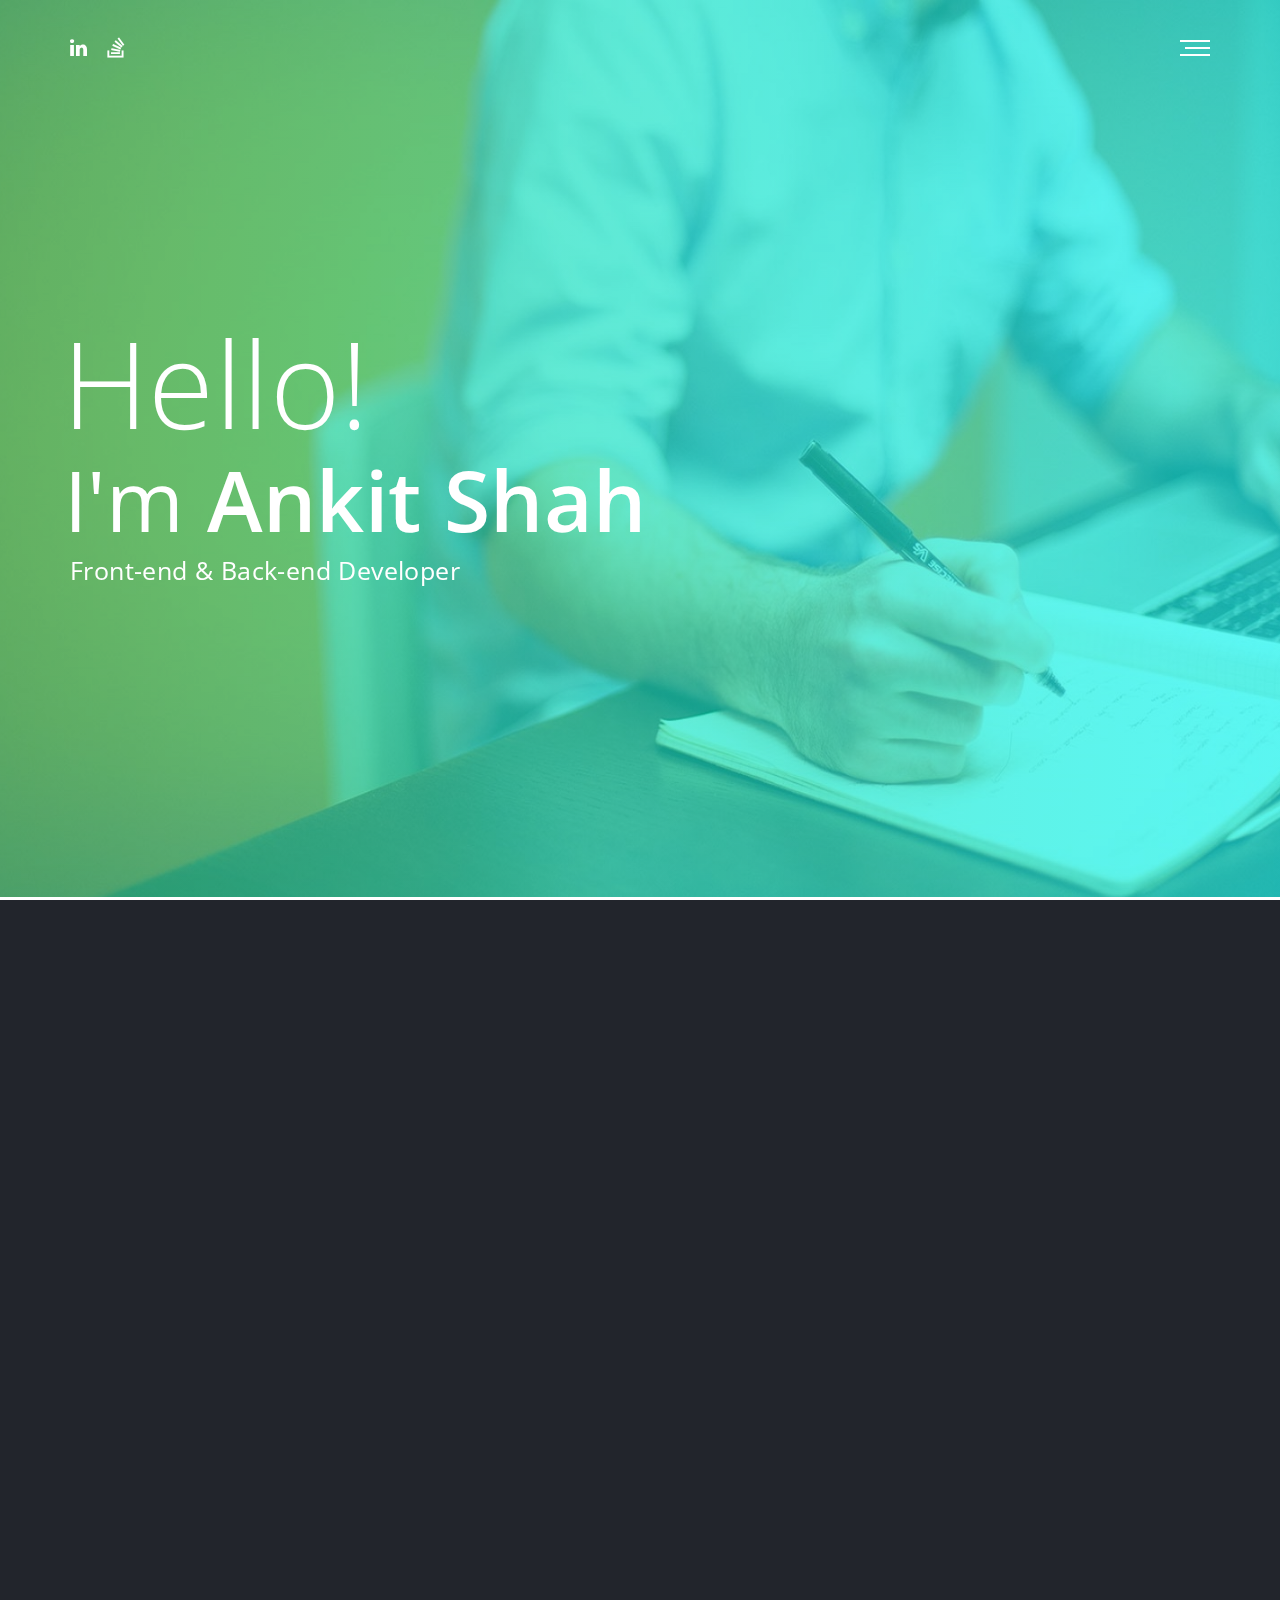
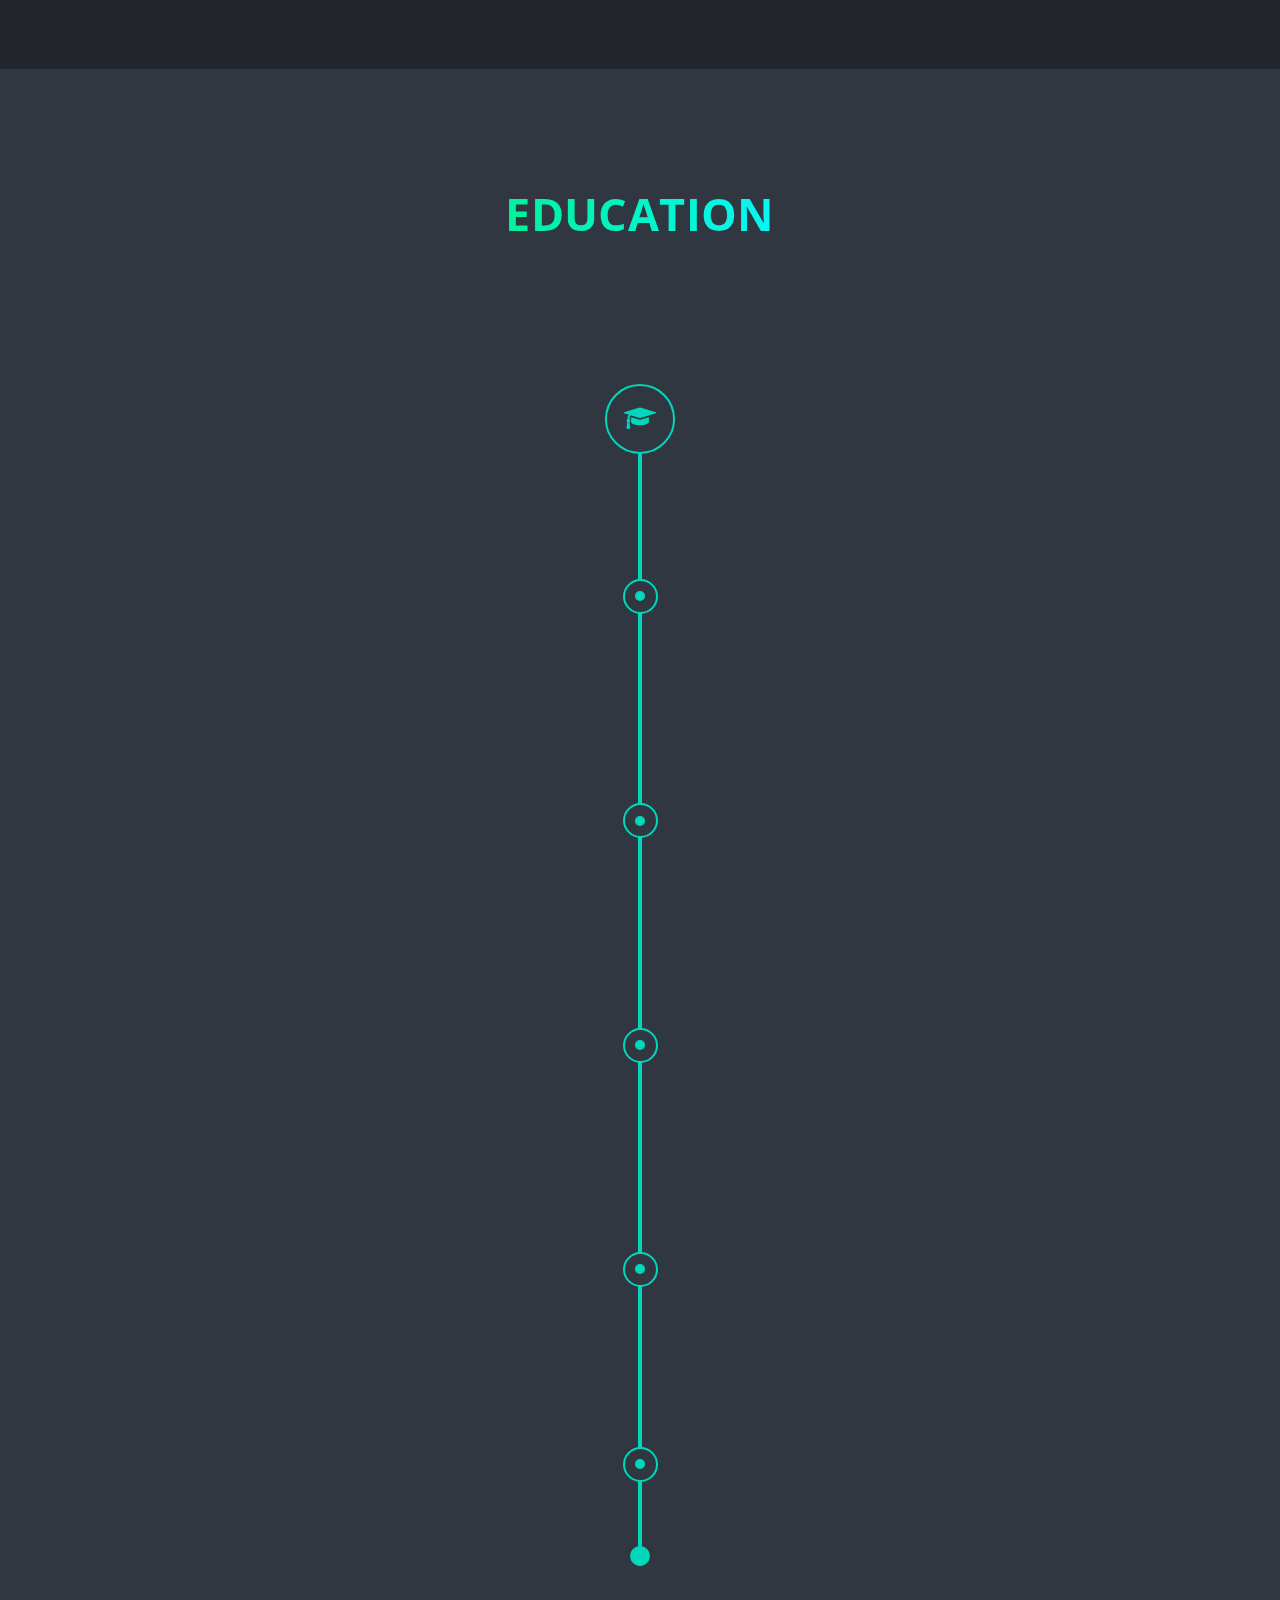
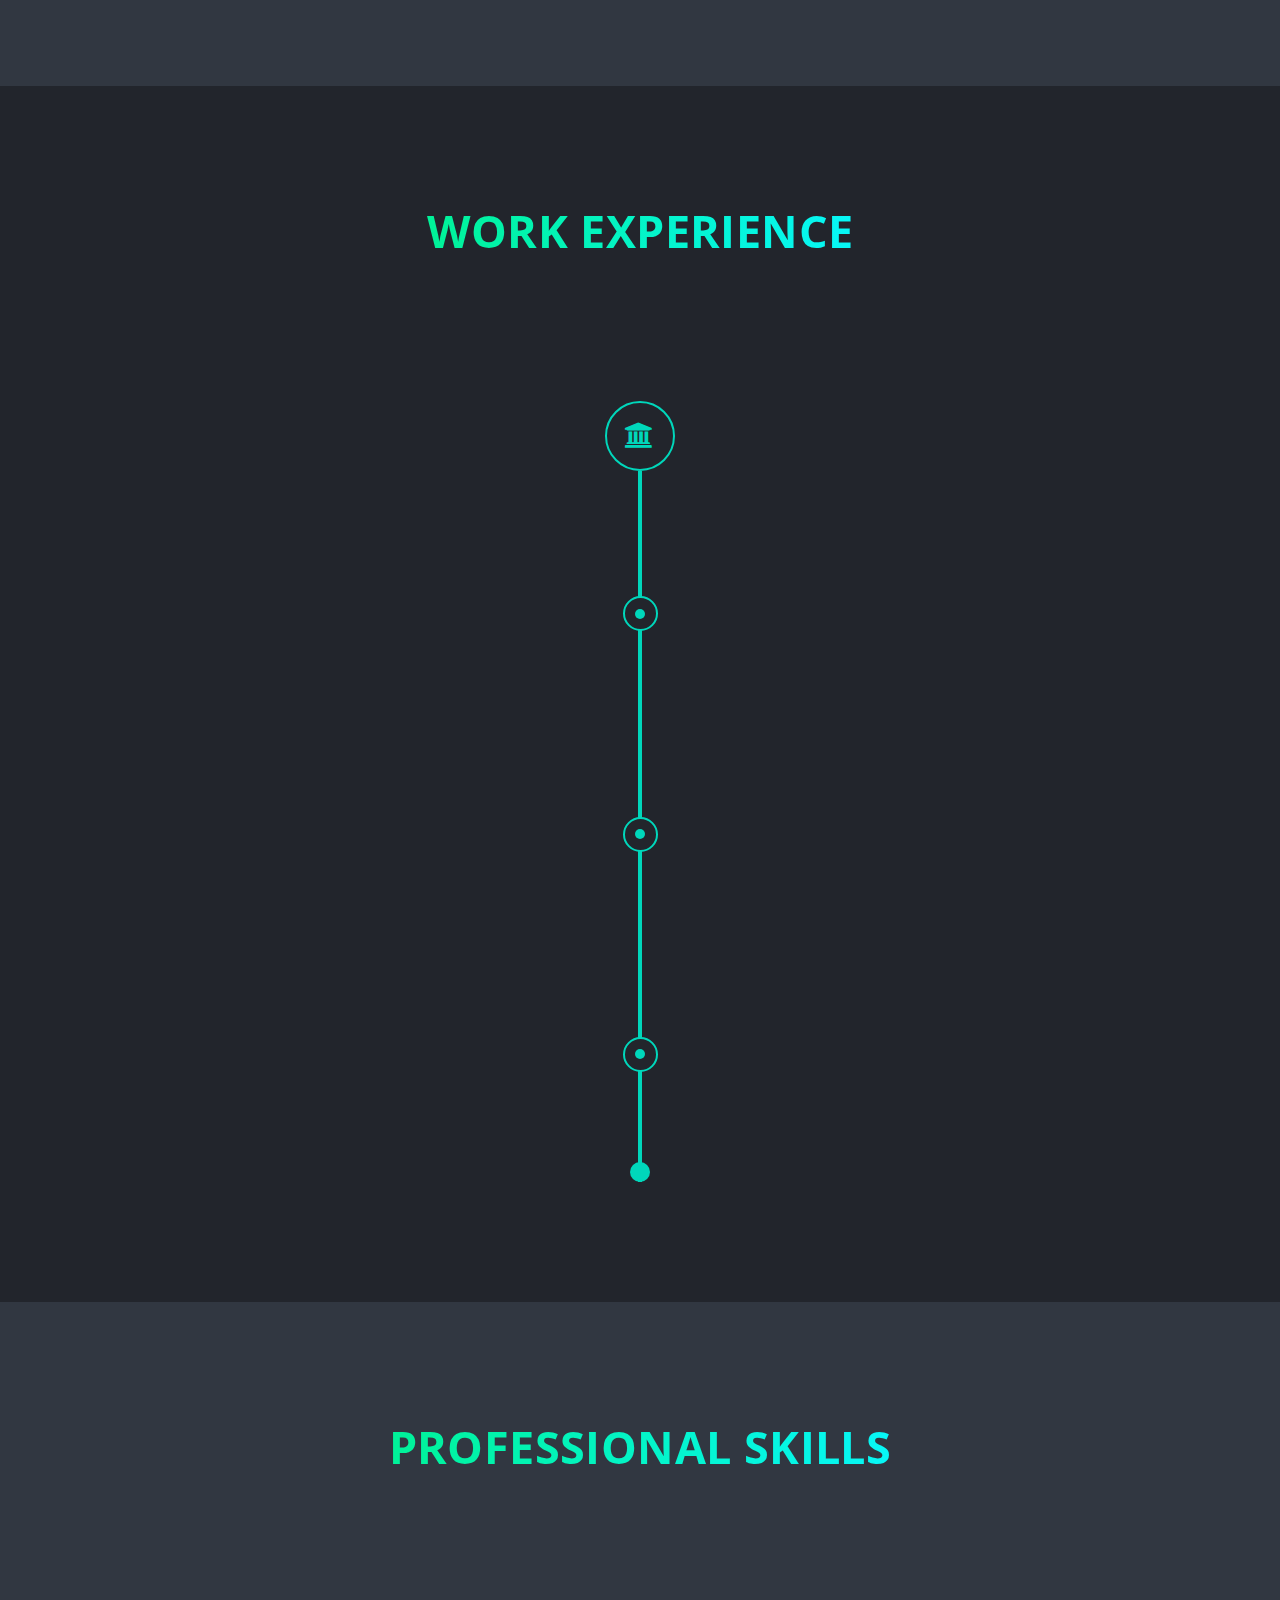
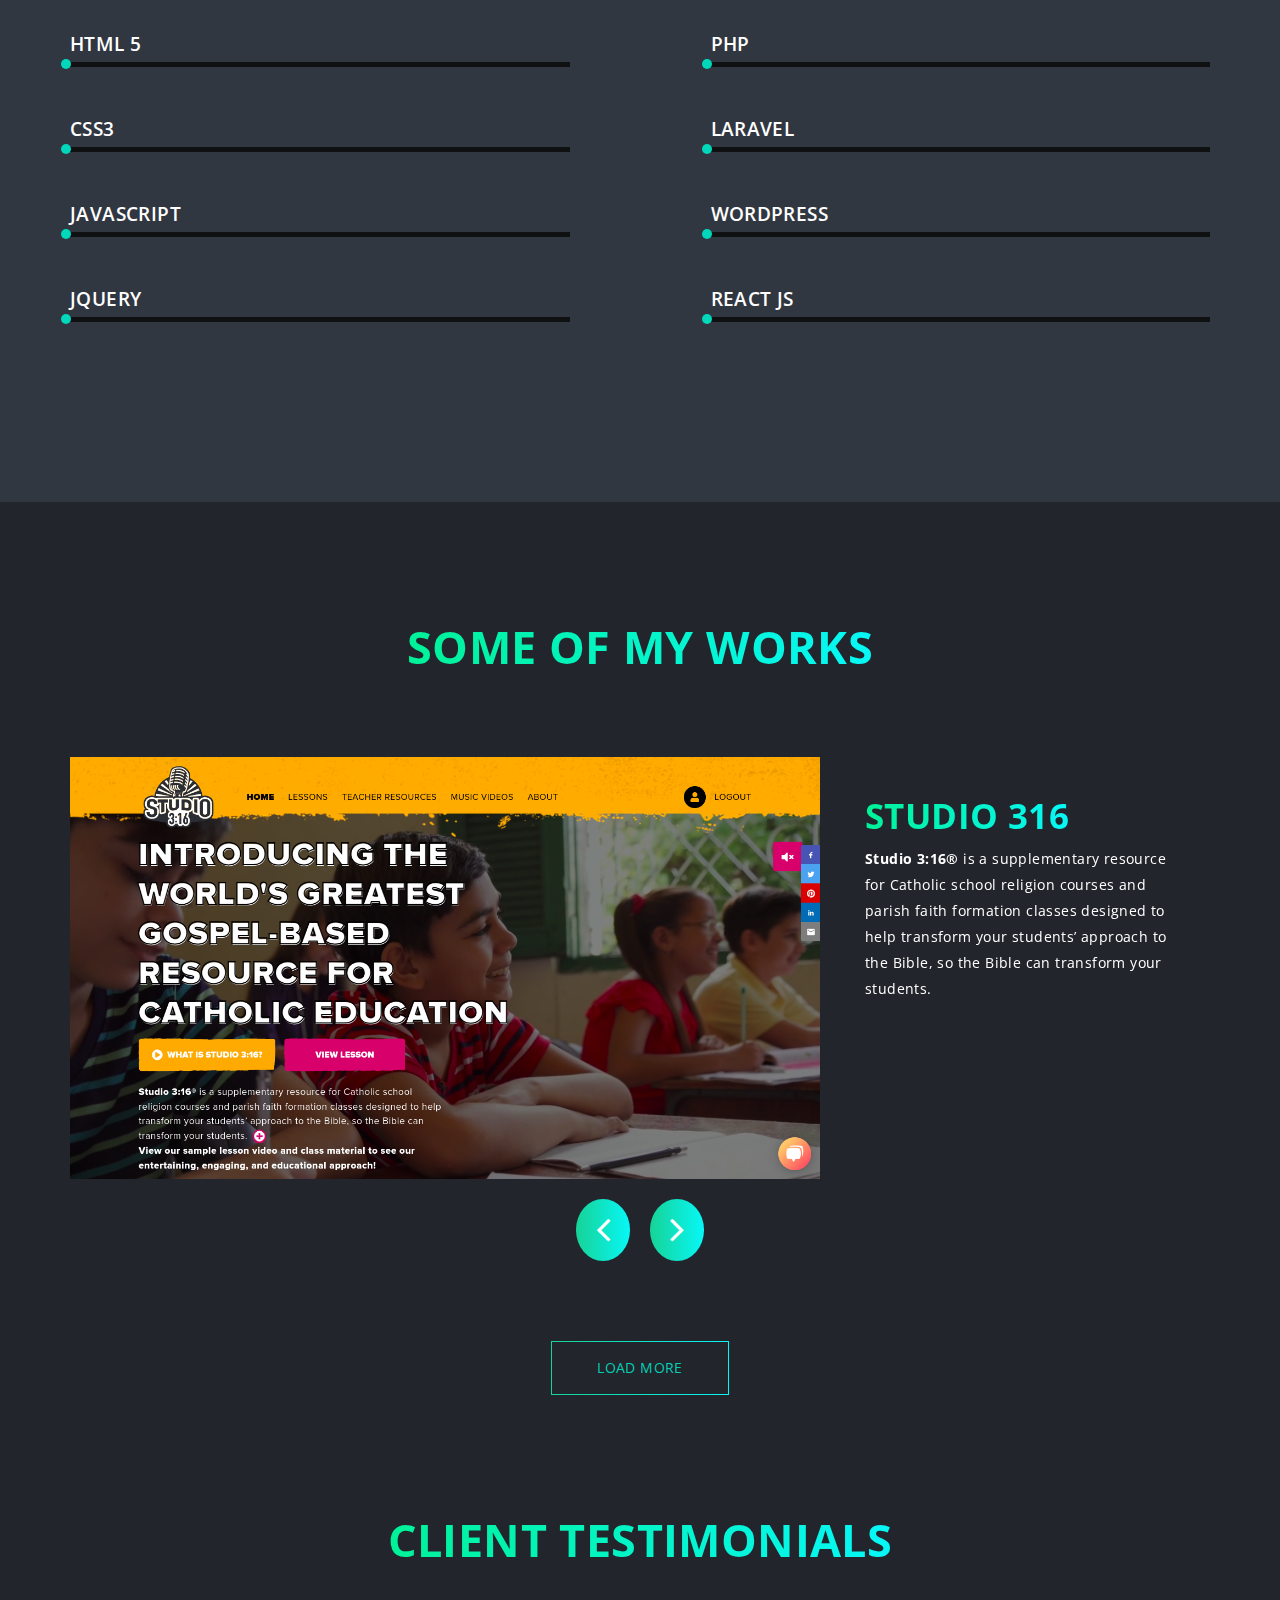
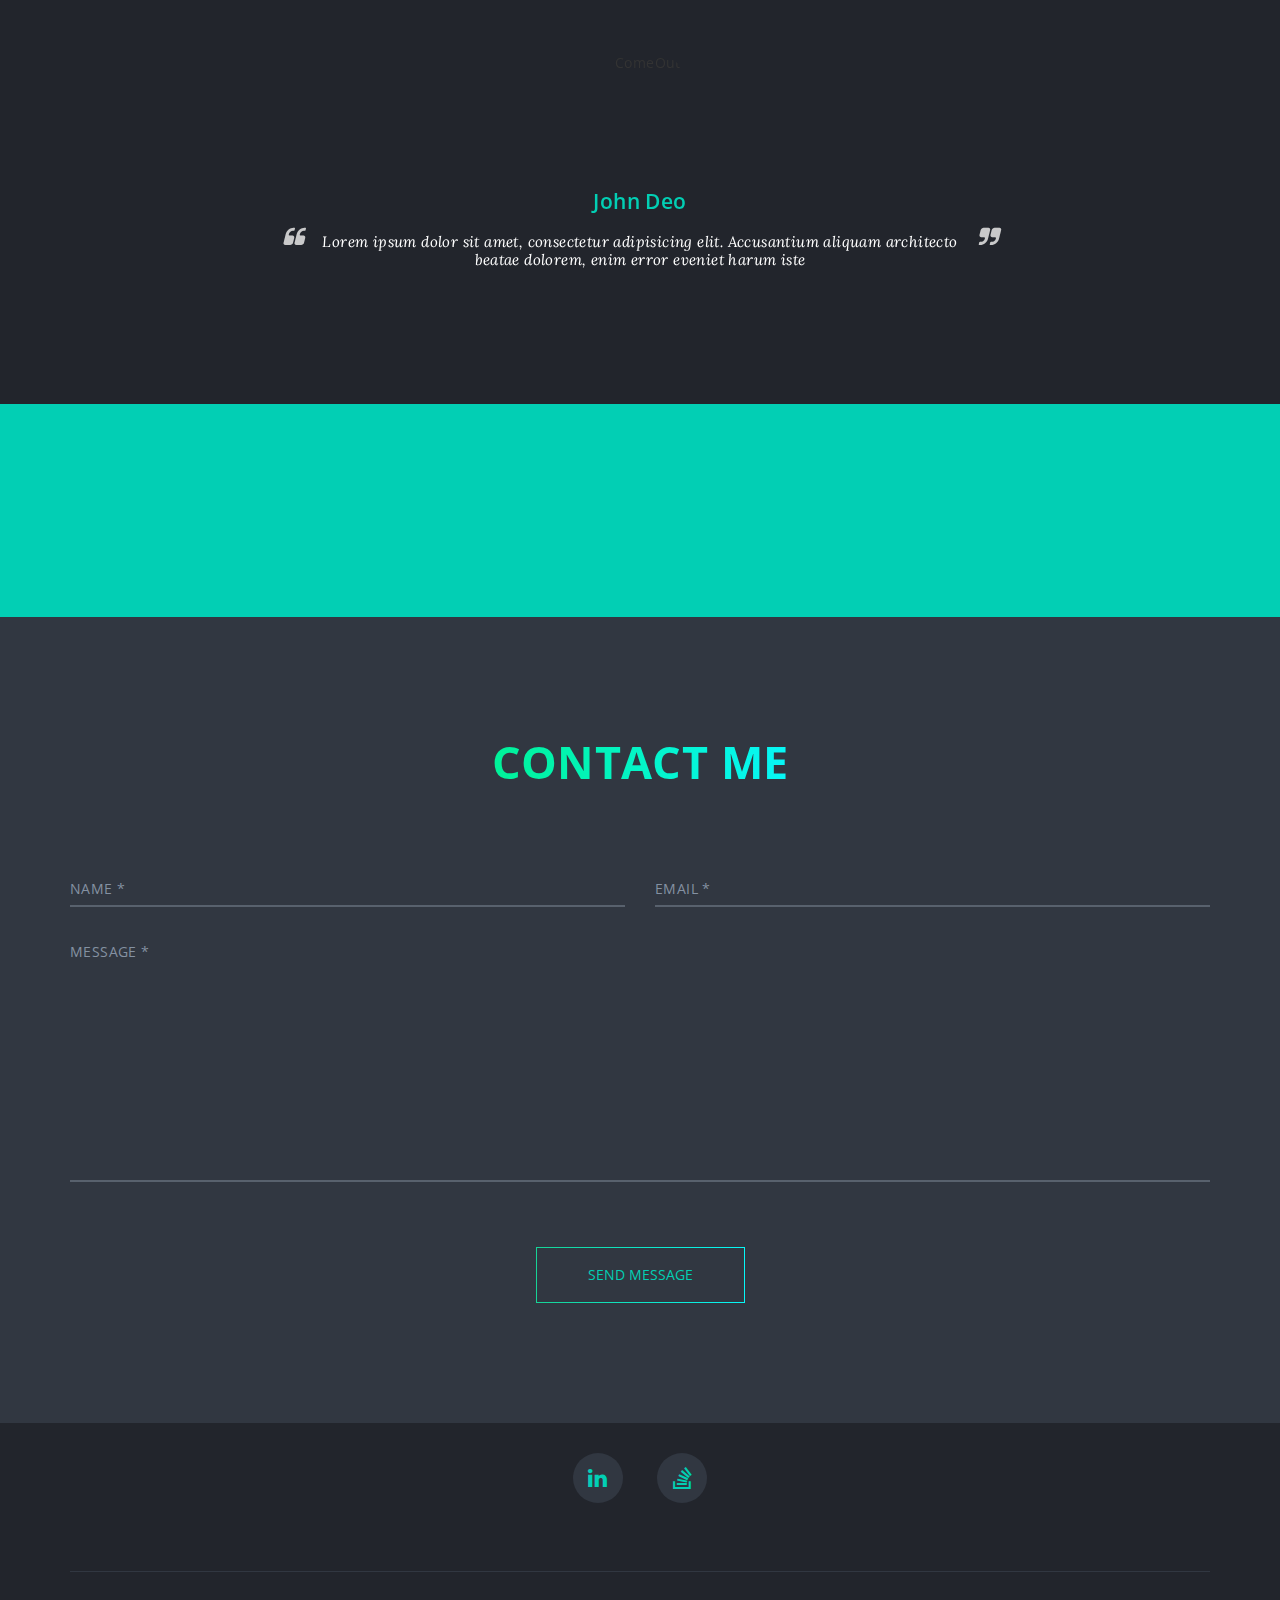
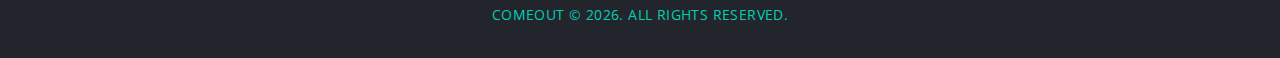
==== index.html @ 5b015ae1 "index.html" ====
<!doctype html>
<html class="no-js" lang="en">
<head>
    <meta charset="utf-8">
    <meta http-equiv="x-ua-compatible" content="ie=edge">

    <title>Ankit Shah - Portfolio</title>

    <meta name="description" content="">
    <meta name="viewport" content="width=device-width, initial-scale=1">
    <link rel="shortcut icon" href="favicon.ico" type="image/x-icon" />
    <!--=== Styelesheet Css ===-->
    <link rel="stylesheet" type="text/css" href="style.css">

    <script src="js/vendor/modernizr-2.8.3.min.js"></script>
</head>

<body>
    <!--[if lt IE 8]>
            <p class="browserupgrade">You are using an <strong>outdated</strong> browser. Please <a href="http://browsehappy.com/">upgrade your browser</a> to improve your experience.</p>
        <![endif]-->
    <!--===============================================================================-->

    <!--====== Preloader Start ======-->
    <div class="preloader">
        <div class="preloader-spinner">
            <div class="display-table">
                <div class="display-table-cell">
                    <img src="img/preloader.svg" alt="Divergent Studio">
                </div>
            </div>
        </div>
    </div>
    <!--====== Preloader End ======-->

    <!--====== Header Start ======-->
    <header id="header-area">
        <div class="container">
            <div class="row">
                <div class="col-md-4">
                    <div class="header-social-icons">
                        <ul>
                            <li><a href="https://www.linkedin.com/in/ankitshah1602/" target="_blank"><i class="fa fa-linkedin"></i></a></li>
                            <li><a href="https://stackoverflow.com/users/5085893/shah-ankit" target="_blank"><i class="fa fa-stack-overflow"></i></a></li>
                        </ul>
                    </div>
                </div>

                <div class="col-md-8">
                    <div class="menu-icon">
                        <div class="open-btn">
                            <span></span>
                        </div>
                    </div>
                </div>
            </div>
        </div>
    </header>
    <!--====== Header End ======-->

    <!--====== Off Canvas Menu Start ======-->
    <div class="off-canvas-menu">
        <nav class="main-menu">
            <ul>
                <li><a href="#header-bottom">Home</a></li>
                <li><a href="#about-area">About</a></li>
                <li><a href="#education-area">Education</a></li>
                <li><a href="#portfolio-area">Portfolio</a></li>
                <li><a href="#contact-area">Contact Me</a></li>
            </ul>
        </nav>
        <button class="menu-close-btn">Close</button>
    </div>
    <!--====== Off Canvas Menu End ======-->

    <!--====== HeaderBottom Start ======-->
    <section id="header-bottom">
        <div class="header-main wow fadeInUp">
            <div class="container">
                <div class="row">
                    <div class="col-md-12">
                        <div class="dispaly-table">
                            <div class="display-table-cell">
                                <div class="header-bottom">
                                    <h1>Hello!</h1>
                                    <h3><span>I'm</span> Ankit Shah</h3>
                                    <p>Front-end & Back-end Developer</p>
                                </div>
                            </div>
                        </div>
                    </div>
                </div>
            </div>
        </div>
    </section>
    <!--====== HeaderBottom End ======-->

    <!--====== About Area Start ======-->
    <section id="about-area" class="section-padding">
        <div class="container">
            <div class="row">
                <div class="col-md-6">
                    <div class="about-thum-area wow fadeInLeft">
                        <div class="about-img">
                            <img src="img/profile-pic.jpg" alt="Resume Template">
                        </div>
                        <div class="resume-btn">
                            <a download href="document/Ankit_CV.pdf"><i class="fa fa-cloud-download"></i> Download Resume</a>
                        </div>
                    </div>
                </div>

                <div class="col-md-6">
                    <div class="about-content-area wow fadeInRight">
                        <div class="section-title">
                            <h2>About Me</h2>
                        </div>

                        <p>Hello! I’m Ankit Shah. Front-end & Back-end Developer with over 6 years of experience. Experienced with all stages of the development cycle for dynamic web projects. Having an in-depth knowledge including advanced Laravel, Wordpress, React JS, HTML5, CSS3, JavaScript, jQuery. Strong background in management and leadership.</p>

                        <ul class="profile-menu">
                            <li><span>Name: </span> Ankit Shah</li>
                            <li><span>Date of birth: </span> 16<span class="ordinal">th</span> February 1994</li>
                            <li><span>Nationality: </span> Indian</li>
                            <li><span>Address: </span> 8, Pujara Plot, Opposite Precious Appt-A, Rajkot, Gujarat 360002</li>
                            <li><span>Phone: </span> +91 951-071-8118</li>
                            <li><span>E-Mail: </span> <a href="mailto:pabankit1922@gmail.com">pabankit1922@gmail.com</a></li>
                        </ul>
                    </div>
                </div>
            </div>
        </div>
    </section>
    <!--====== About Area End ======-->

    <!--====== My Interest Area Start ======-->
    <!-- <section id="interest-area" class="section-padding">
        <div class="container">
            <div class="row">
                <div class="col-md-10 col-md-offset-1">
                    <div class="section-title">
                        <h2>My interests</h2>
                    </div>
                </div>
            </div>

            <div class="row">
                <div class="col-md-10 col-md-offset-1">
                    <div class="interests-content">
                        <div class="row">
                            <div class="col-md-2 col-sm-4 col-xs-6">
                                <div class="interest-item wow fadeInUp">
                                    <div class="interest-item-content">
                                        <i class="fa fa-pencil"></i>

                                        <p>Drawing</p>
                                    </div>
                                </div>
                            </div>

                            <div class="col-md-2 col-sm-4 col-xs-6">
                                <div class="interest-item wow fadeInDown">
                                    <div class="interest-item-content">
                                        <i class="fa fa-plane"></i>

                                        <p>Travel</p>
                                    </div>
                                </div>
                            </div>

                            <div class="col-md-2 col-sm-4 col-xs-6">
                                <div class="interest-item wow fadeInUp">
                                    <div class="interest-item-content">
                                        <i class="fa fa-music"></i>

                                        <p>Music</p>
                                    </div>
                                </div>
                            </div>

                            <div class="col-md-2 col-sm-4 col-xs-6">
                                <div class="interest-item wow fadeInDown">
                                    <div class="interest-item-content">
                                        <i class="fa fa-coffee"></i>

                                        <p>Coffee</p>
                                    </div>
                                </div>
                            </div>

                            <div class="col-md-2 col-sm-4 col-xs-6">
                                <div class="interest-item wow fadeInUp">
                                    <div class="interest-item-content">
                                        <i class="fa fa-space-shuttle"></i>

                                        <p>Flying</p>
                                    </div>
                                </div>
                            </div>

                            <div class="col-md-2 col-sm-4 col-xs-6">
                                <div class="interest-item wow fadeInDown">
                                    <div class="interest-item-content">
                                        <i class="fa fa-paint-brush"></i>

                                        <p>Art</p>
                                    </div>
                                </div>
                            </div>
                        </div>
                    </div>
                </div>
            </div>
        </div>
    </section> -->
    <!--====== My Interest Area End ======-->

    <!--====== Education Area Start ======-->
    <section id="education-area" class="section-padding">
        <div class="container">
            <div class="row">
                <div class="col-md-12">
                    <div class="section-title">
                        <h2>Education</h2>
                    </div>
                </div>
            </div>

            <div class="row">
                <div class="col-md-10 col-md-offset-1">
                    <div class="educaton-content">
                        <div class="cd-timeline">
                            <!--===Single Education Start===-->
                            <div class="cd-timeline-block">
                                <div class="cd-timeline-img">
                                    <span class="dot"></span>
                                </div>
                                <div class="cd-timeline-content">
                                    <div class="cd-heading wow fadeInRight">
                                        <h2>Web Development Interrnship</h2>
                                    </div>
                                    <span class="cd-description wow fadeInLeft">
                                        <p>Jan 2016 - April 2016</p>
                                        <p>Silverwing technology</p>
                                    </span>
                                </div>
                            </div>
                            <!--===Single Education End===-->
                            <!--===Single Education Start===-->
                            <div class="cd-timeline-block">
                                <div class="cd-timeline-img">
                                    <span class="dot"></span>
                                </div>
                                <div class="cd-timeline-content">
                                    <div class="cd-heading wow fadeInLeft">
                                        <h2>Master of Computer Application (MCA)</h2>
                                    </div>
                                    <span class="cd-description wow fadeInRight">
                                        <p>Jun 2014 - April 2016 | <span>8.93 CGPA</span></p>
                                        <p>Gujarat Technological University</p>
                                    </span>
                                </div>
                            </div>

                            <div class="cd-timeline-block">
                                <div class="cd-timeline-img">
                                    <span class="dot"></span>
                                </div>
                                <div class="cd-timeline-content">
                                    <div class="cd-heading wow fadeInLeft">
                                        <h2>Bachelors's in Computer Application (BCA)</h2>
                                    </div>
                                    <span class="cd-description wow fadeInRight">
                                        <p>Jun 2011 - April 2014 | <span>73.44%</span></p>
                                        <p>Saurashtra University</p>
                                    </span>
                                </div>
                            </div>
                            <!--===Single Education End===-->

                            <!--===Single Education Start===-->
                            <div class="cd-timeline-block">
                                <div class="cd-timeline-img">
                                    <span class="dot"></span>
                                </div>
                                <div class="cd-timeline-content">
                                    <div class="cd-heading wow fadeInRight">
                                        <h2>Class XII</h2>
                                    </div>
                                    <span class="cd-description wow fadeInRight">
                                        <p>Jun 2010 - March 2011 | <span>70.53%</span></p>
                                        <p>GSHSEB,Gujarat State Board</p>
                                    </span>
                                </div>
                            </div>
                            <!--===Single Education End===-->

                            <!--===Single Education Start===-->
                            <div class="cd-timeline-block">
                                <div class="cd-timeline-img">
                                    <span class="dot"></span>
                                </div>
                                <div class="cd-timeline-content">
                                    <div class="cd-heading wow fadeInRight">
                                        <h2>Class XI</h2>
                                    </div>
                                    <span class="cd-description wow fadeInRight">
                                        <p>Jun 2008 - March 2009 | <span>68.68%</span></p>
                                        <p>GSHSEB,Gujarat State Board</p>
                                    </span>
                                </div>
                            </div>
                            <!--===Single Education End===-->
                        </div>
                    </div>
                </div>
            </div>
        </div>
    </section>
    <!--====== Education Area End ======-->

    <!--====== Experience Area Start ======-->
    <section id="experience-area" class="section-padding">
        <div class="container">
            <div class="row">
                <div class="col-md-12">
                    <div class="section-title">
                        <h2>Work Experience</h2>
                    </div>
                </div>
            </div>

            <div class="row">
                <div class="col-md-10 col-md-offset-1">
                    <div class="experience-content">
                        <div class="cd-timeline">
                            <!--===Single Experience Start===-->
                            <div class="cd-timeline-block">
                                <div class="cd-timeline-img">
                                    <span class="dot"></span>
                                </div>
                                <div class="cd-timeline-content">
                                    <div class="cd-heading wow fadeInLeft">
                                        <h2>Senior Software Engineer</h2>
                                        <p>Sep 2022 - Present</p>
                                    </div>
                                    <span class="cd-description wow fadeInRight">
                                        <p>ManekTech</p>
                                        <p><span>Laravel, React JS</span></p>
                                    </span>
                                </div>
                            </div>
                            <!--===Single Experience End===-->

                            <!--===Single Experience Start===-->
                            <div class="cd-timeline-block">
                                <div class="cd-timeline-img">
                                    <span class="dot"></span>
                                </div>
                                <div class="cd-timeline-content">
                                    <div class="cd-heading wow fadeInLeft">
                                        <h2>Senior Software Developer</h2>
                                        <p>Oct 2019 - Sep 2022</p>
                                    </div>
                                    <span class="cd-description wow fadeInRight">
                                        <p>Logistic Infotech Pvt. Ltd.</p>
                                        <p><span>Wordpress, Laravel, React JS</span></p>
                                    </span>
                                </div>
                            </div>
                            <!--===Single Experience End===-->

                            <!--===Single Experience Start===-->
                            <div class="cd-timeline-block">
                                <div class="cd-timeline-img">
                                    <span class="dot"></span>
                                </div>
                                <div class="cd-timeline-content">
                                    <div class="cd-heading wow fadeInLeft">
                                        <h2>PHP Web Developer</h2>
                                        <p>May 2016 - Aug 2019</p>
                                    </div>
                                    <span class="cd-description wow fadeInRight">
                                        <p>iFlair Web Technologies Pvt. Ltd.</p>
                                        <p><span>Wordpress</span></p>
                                    </span>
                                </div>
                            </div>
                            <!--===Single Experience End===-->
                        </div>
                    </div>
                </div>
            </div>
        </div>
    </section>
    <!--====== Experience Area End ======-->

    <!--====== Skill Area Start ======-->
    <section id="pro-skills-area" class="section-padding">
        <div class="container">
            <div class="row">
                <div class="col-md-12">
                    <div class="section-title">
                        <h2>Professional Skills</h2>
                    </div>
                </div>
            </div>
        </div>

        <div class="skills-area-middle">
            <div class="container">
                <div class="skills-content">
                    <div class="row">
                        <div class="col-md-6 col-sm-6 col-xs-12">
                            <div class="skillst5">
                                <!--=== Single Skill Strat ===-->
                                <div class="skillbar" data-percent="95%">
                                    <div class="title">HTML 5</div>
                                    <div class="count-bar color-1">
                                        <div class="count"></div>
                                    </div>
                                </div>
                                <!--=== Single Skill End ===-->

                                <!--=== Single Skill Strat ===-->
                                <div class="skillbar" data-percent="60%">
                                    <div class="title">CSS3</div>
                                    <div class="count-bar color-1">
                                        <div class="count"></div>
                                    </div>
                                </div>
                                <!--=== Single Skill End ===-->

                                <!--=== Single Skill Strat ===-->
                                <div class="skillbar" data-percent="75%">
                                    <div class="title">javascript</div>
                                    <div class="count-bar color-1">
                                        <div class="count"></div>
                                    </div>
                                </div>
                                <!--=== Single Skill End ===-->

                                <!--=== Single Skill Strat ===-->
                                <div class="skillbar" data-percent="75%">
                                    <div class="title">jQuery</div>
                                    <div class="count-bar color-1">
                                        <div class="count"></div>
                                    </div>
                                </div>
                                <!--=== Single Skill End ===-->
                            </div>
                        </div>

                        <div class="col-md-6 col-sm-6 col-xs-12">
                            <div class="skillst5 float-right">
                                <!--=== Single Skill Strat ===-->
                                <div class="skillbar" data-percent="85%">
                                    <div class="title">php</div>
                                    <div class="count-bar color-1">
                                        <div class="count"></div>
                                    </div>
                                </div>
                                <!--=== Single Skill End ===-->

                                <!--=== Single Skill Strat ===-->
                                <div class="skillbar" data-percent="70%">
                                    <div class="title">Laravel</div>
                                    <div class="count-bar color-1">
                                        <div class="count"></div>
                                    </div>
                                </div>
                                <!--=== Single Skill End ===-->

                                <!--=== Single Skill Strat ===-->
                                <div class="skillbar" data-percent="80%">
                                    <div class="title">Wordpress</div>
                                    <div class="count-bar color-1">
                                        <div class="count"></div>
                                    </div>
                                </div>
                                <!--=== Single Skill End ===-->

                                <!--=== Single Skill Strat ===-->
                                <div class="skillbar" data-percent="50%">
                                    <div class="title">React JS</div>
                                    <div class="count-bar color-1">
                                        <div class="count"></div>
                                    </div>
                                </div>
                                <!--=== Single Skill End ===-->
                            </div>
                        </div>
                    </div>
                </div>
            </div>
        </div>

        <!-- <div class="skill-area-bottom">
            <div class="container">
                <div class="row">
                    <div class="col-md-12">
                        <div class="skill-bottom-content">
                            <div class="single-skill-bottom wow fadeInUp">
                                <h2>02.</h2>
                                <h3>WEB DESIGN</h3>
                                <p>Lorem ipsum dolor sit amet, consectetur adipiscing elit. Vivamus laoreet dolor metus, eu ullamcorper turpis ornare tincidunt. Vivamus tristique rhoncus enim. Curabitur varius est quis din pat.</p>
                            </div>

                            <div class="single-skill-bottom sin-skill-middle wow fadeInDown">
                                <h2>01.</h2>
                                <h3>UX/UI DESIGN</h3>
                                <p>Lorem ipsum dolor sit amet, consectetur adipiscing elit. Vivamus laoreet dolor metus, eu ullamcorper turpis ornare tincidunt. Vivamus tristique rhoncus enim. Curabitur varius est quis din pat.</p>
                            </div>

                            <div class="single-skill-bottom wow fadeInUp">
                                <h2>03.</h2>
                                <h3>APP DESIGN</h3>
                                <p>Lorem ipsum dolor sit amet, consectetur adipiscing elit. Vivamus laoreet dolor metus, eu ullamcorper turpis ornare tincidunt. Vivamus tristique rhoncus enim. Curabitur varius est quis din pat.</p>
                            </div>
                        </div>
                    </div>
                </div>
            </div>
        </div> -->
    </section>
    <!--====== Skill Area End ======-->

    <!--====== Portfolio Area Start ======-->
    <section id="portfolio-area" class="section-padding">
        <div class="container">
            <div class="row">
                <div class="col-md-12">
                    <div class="section-title">
                        <h2>Some Of My Works</h2>
                    </div>
                </div>
            </div>
        </div>

        <div class="portfolio-container">
            <div class="container">
                <div class="row">
                    <div class="col-md-12">
                        <div class="portfolios-items owl-carousel">
                            <div class="row portfolio-item" data-thumb="img/portfolio/studio-316.png">
                                <div class="col-lg-8">
                                    <div class="portfolio-thum">
                                        <img src="img/portfolio/studio-316.png" alt="Raju Ahammad">
                                    </div>
                                </div>
                                <div class="col-lg-4">
                                    <div class="portfolio-item-text-wrapper">
                                        <h3>Studio 316</h3>
                                        <p><b>Studio 3:16®</b> is a supplementary resource for Catholic school religion courses and parish faith formation classes designed to help transform your students’ approach to the Bible, so the Bible can transform your students.</p>
                                    </div>
                                </div>
                            </div>
                            <div class="row portfolio-item" data-thumb="img/portfolio/aumnics.png">
                                <div class="col-lg-8">
                                    <div class="portfolio-thum">
                                        <img src="img/portfolio/aumnics.png" alt="Raju Ahammad">
                                    </div>
                                </div>
                                <div class="col-lg-4">
                                    <div class="portfolio-item-text-wrapper">
                                        <h3>Aumnics</h3>
                                        <p>Aumnics has built a performance measurement system called talentscore. Talentscore captures data from various tools and feedback from keys stakeholders at work. Hire Software development teams from IT Service Agencies around the world.</p>
                                    </div>
                                </div>
                            </div>
                            <div class="row portfolio-item" data-thumb="img/portfolio/hire-an-act.png">
                                <div class="col-lg-8">
                                    <div class="portfolio-thum">
                                        <img src="img/portfolio/hire-an-act.png" alt="HireAnAct">
                                    </div>
                                </div>
                                <div class="col-lg-4">
                                    <div class="portfolio-item-text-wrapper">
                                        <h3>HireAnAct</h3>
                                        <p>Hire an Act is designed to let you search for live entertainment in the UK. Our easy to use website means you will always be just a few clicks away from seeing who is available for your party, wedding or corporate function.</p>
                                    </div>
                                </div>
                            </div>
                            <div class="row portfolio-item" data-thumb="img/portfolio/the-shopper-circle.png">
                                <div class="col-lg-8">
                                    <div class="portfolio-thum">
                                        <img src="img/portfolio/the-shopper-circle.png" alt="The Shoppers Circle">
                                    </div>
                                </div>
                                <div class="col-lg-4">
                                    <div class="portfolio-item-text-wrapper">
                                        <h3>The Shoppers Circle</h3>
                                        <p>The Shoppers Circle was created by small business owners who are extremely passionate about keeping small businesses around for years to come. We have created an exciting new platform that allows you "The Shopper" to save money on your everyday purchases.</p>
                                    </div>
                                </div>
                            </div>
                        </div>
                    </div>
                </div>
                <div class="row">
                    <div class="col-md-12">
                        <div class="portfolio-btn">
                            <a href="portfolio.html">Load More</a>
                        </div>
                    </div>
                </div>
            </div>
        </div>

        <!-- <div class="portfolio-container">
            <div class="container">
                <div class="row">
                    <div class="col-md-10 col-md-offset-1">
                        <div class="portfolio-items">
                            <div class="row">
                                <div class="portfolios-thumbnail owl-carousel">

                                    <div class="col-md-8 col-sm-12 col-xs-12">
                                        <div class="portfolio-single">
                                            <div class="portfolio-thum">
                                                <img src="img/portfolio/Studio-3-16.png" alt="Raju Ahammad">
                                            </div>
                                            <div class="portfolio-hover text-center">
                                                <div class="port-btn-hvr">
                                                    <a href="img/portfolio/port_item-1.jpg" class="image-link"><i class="fa fa-search-plus"></i></a>
                                                    <a href="single-portfolio.html"><i class="fa fa-link"></i></a>
                                                </div>
                                                <div class="port-meta">
                                                    <h4>BRANaDING DESIGN</h4>
                                                    <p>LOGO DESIGN</p>
                                                </div>
                                            </div>
                                        </div>
                                    </div>
    
                                    <div class="col-md-8 col-sm-12 col-xs-12">
                                        <div class="portfolio-single">
                                            <div class="portfolio-thum">
                                                <img src="img/portfolio/port_item-2.jpg" alt="Raju Ahammad">
                                            </div>
                                            <div class="portfolio-hover text-center">
                                                <div class="port-btn-hvr">
                                                    <a href="img/portfolio/port_item-2.jpg" class="image-link"><i class="fa fa-search-plus"></i></a>
                                                    <a href="single-portfolio.html"><i class="fa fa-link"></i></a>
                                                </div>
                                                <div class="port-meta">
                                                    <h4>BRANaDING DESIGN</h4>
                                                    <p>LOGO DESIGN</p>
                                                </div>
                                            </div>
                                        </div>
                                    </div>
    
                                    <div class="col-md-8 col-sm-12 col-xs-12">
                                        <div class="portfolio-single">
                                            <div class="portfolio-thum">
                                                <img src="img/portfolio/port_item-3.jpg" alt="Raju Ahammad">
                                            </div>
                                            <div class="portfolio-hover text-center">
                                                <div class="port-btn-hvr">
                                                    <a href="img/portfolio/port_item-3.jpg" class="image-link"><i class="fa fa-search-plus"></i></a>
                                                    <a href="single-portfolio.html"><i class="fa fa-link"></i></a>
                                                </div>
                                                <div class="port-meta">
                                                    <h4>BRANaDING DESIGN</h4>
                                                    <p>LOGO DESIGN</p>
                                                </div>
                                            </div>
                                        </div>
                                    </div>
    
                                    <div class="col-md-8 col-sm-12 col-xs-12">
                                        <div class="portfolio-single">
                                            <div class="portfolio-thum">
                                                <img src="img/portfolio/port_item-4.jpg" alt="Raju Ahammad">
                                            </div>
                                            <div class="portfolio-hover text-center">
                                                <div class="port-btn-hvr">
                                                    <a href="img/portfolio/port_item-4.jpg" class="image-link"><i class="fa fa-search-plus"></i></a>
                                                    <a href="single-portfolio.html"><i class="fa fa-link"></i></a>
                                                </div>
                                                <div class="port-meta">
                                                    <h4>BRANaDING DESIGN</h4>
                                                    <p>LOGO DESIGN</p>
                                                </div>
                                            </div>
                                        </div>
                                    </div>
    
                                    <div class="col-md-8 col-sm-12 col-xs-12">
                                        <div class="portfolio-single">
                                            <div class="portfolio-thum">
                                                <img src="img/portfolio/port_item-5.jpg" alt="Raju Ahammad">
                                            </div>
                                            <div class="portfolio-hover text-center">
                                                <div class="port-btn-hvr">
                                                    <a href="img/portfolio/port_item-5.jpg" class="image-link"><i class="fa fa-search-plus"></i></a>
                                                    <a href="single-portfolio.html"><i class="fa fa-link"></i></a>
                                                </div>
                                                <div class="port-meta">
                                                    <h4>BRANaDING DESIGN</h4>
                                                    <p>LOGO DESIGN</p>
                                                </div>
                                            </div>
                                        </div>
                                    </div>
    
                                    <div class="col-md-8 col-sm-12 col-xs-12">
                                        <div class="portfolio-single">
                                            <div class="portfolio-thum">
                                                <img src="img/portfolio/port_item-6.jpg" alt="Raju Ahammad">
                                            </div>
                                            <div class="portfolio-hover text-center">
                                                <div class="port-btn-hvr">
                                                    <a href="img/portfolio/port_item-6.jpg" class="image-link"><i class="fa fa-search-plus"></i></a>
                                                    <a href="single-portfolio.html"><i class="fa fa-link"></i></a>
                                                </div>
                                                <div class="port-meta">
                                                    <h4>BRANaDING DESIGN</h4>
                                                    <p>LOGO DESIGN</p>
                                                </div>
                                            </div>
                                        </div>
                                    </div>
                                </div>
                            </div>
                        </div>
                    </div>
                </div>

                <div class="row">
                    <div class="col-md-12">
                        <div class="portfolio-btn">
                            <a href="portfolio.html">Load More</a>
                        </div>
                    </div>
                </div>
            </div>
        </div> -->

    </section>
    <!--====== Portfolio Area End ======-->

    <!--====== Testinonial Area Start ======-->
    <section id="testimonial-area" class="section-padding">
        <div class="container">
            <div class="row">
                <div class="col-md-12">
                    <div class="section-title">
                        <h2>CLIENT TESTIMONIALS</h2>
                    </div>
                </div>
            </div>
            <div class="row">
                <div class="col-md-8 col-md-offset-2">
                    <div class="testimonail-content owl-carousel">
                        <!--=== Single Testinonial Start ===-->
                        <div class="single-testimonial text-center">
                            <img src="img/client/client-pic-1.jpg" alt="ComeOut" class="client-thum">
                            <h3>John Deo</h3>
                            <p>Lorem ipsum dolor sit amet, consectetur adipisicing elit. Accusantium aliquam architecto beatae dolorem, enim error eveniet harum iste</p>
                        </div>
                        <!--=== Single Testinonial End ===-->

                        <!--=== Single Testinonial Start ===-->
                        <div class="single-testimonial text-center">
                            <img src="img/client/client-pic-2.jpg" alt="ComeOut" class="client-thum">
                            <h3>Alex Tuntuni</h3>
                            <p>Lorem ipsum dolor sit amet, consectetur adipisicing elit. Accusantium aliquam architecto beatae dolorem, enim error eveniet harum iste</p>
                        </div>
                        <!--=== Single Testinonial End ===-->

                        <!--=== Single Testinonial Start ===-->
                        <div class="single-testimonial text-center">
                            <img src="img/client/client-pic-3.jpg" alt="ComeOut" class="client-thum">
                            <h3>Tunir Maa</h3>
                            <p>Lorem ipsum dolor sit amet, consectetur adipisicing elit. Accusantium aliquam architecto beatae dolorem, enim error eveniet harum iste</p>
                        </div>
                        <!--=== Single Testinonial End ===-->

                    </div>
                </div>
            </div>
        </div>
    </section>
    <!--====== Testinonial Area End ======-->

    <!--====== Message Area Start ======-->
    <section id="message-area">
        <div class="container">
            <div class="row">
                <div class="col-md-12">
                    <div class="message-content wow fadeInUp">
                        <div class="hire-content">
                            <h2>HIRE ME FOR YOUR AWESOME PROJECT</h2>
                            <p>I am available for Freelance projects that depends on your project value. Hire me and get your project done!</p>
                        </div>
                        <div class="hire-btn">
                            <a href="#">Hire Me</a>
                        </div>
                    </div>
                </div>
            </div>
        </div>
    </section>
    <!--====== Message Area End ======-->

    <!--====== Blog Area Start ======-->
    <!-- <section id="blog-area" class="section-padding">
        <div class="container">
            <div class="row">
                <div class="col-md-12">
                    <div class="section-title">
                        <h2>Blog Posts</h2>
                    </div>
                </div>
            </div>

            <div class="row">
                <div class="col-md-4 col-sm-6 col-xs-12">
                    <div class="single-blog wow fadeInLeft">
                        <div class="blog-thum blog-thum-1"></div>
                        <div class="blog-content">
                            <h4>Montu is Going to Breakup with Tuntuni</h4>
                            <p class="post-meta">
                                <a href="#">18, March, 2017</a>
                                <span>|</span>
                                <a href="#">33 Comments</a>
                            </p>
                            <p>There are many variations of passages of the Lorem Ipsum available, but the majority have suffered alteration in some form, by injected humour, or randomised.</p>
                            <a href="single-blog.html" class="readmore-btn">read more <i class="fa fa-angle-right"></i></a>
                        </div>
                    </div>
                </div>
                <div class="col-md-4 col-sm-6 col-xs-12">
                    <div class="single-blog wow fadeInUp">
                        <div class="blog-thum blog-thum-2"></div>
                        <div class="blog-content">
                            <h4>Montu is Going to Breakup with Tuntuni</h4>
                            <p class="post-meta">
                                <a href="#">18, March, 2017</a>
                                <span>|</span>
                                <a href="#">33 Comments</a>
                            </p>
                            <p>There are many variations of passages of the Lorem Ipsum available, but the majority have suffered alteration in some form, by injected humour, or randomised.</p>
                            <a href="single-blog.html" class="readmore-btn">read more <i class="fa fa-angle-right"></i></a>
                        </div>
                    </div>
                </div>
                <div class="col-md-4 col-sm-6 col-xs-12">
                    <div class="single-blog wow fadeInRight">
                        <div class="blog-thum blog-thum-3"></div>
                        <div class="blog-content">
                            <h4>Montu is Going to Breakup with Tuntuni</h4>
                            <p class="post-meta">
                                <a href="#">18, March, 2017</a>
                                <span>|</span>
                                <a href="#">33 Comments</a>
                            </p>
                            <p>There are many variations of passages of the Lorem Ipsum available, but the majority have suffered alteration in some form, by injected humour, or randomised.</p>
                            <a href="single-blog.html" class="readmore-btn">read more <i class="fa fa-angle-right"></i></a>
                        </div>
                    </div>
                </div>
            </div>

            <div class="row">
                <div class="col-md-12">
                    <div class="blog-load-btn">
                        <a href="blog.html" class="loadmore-btn">Load More</a>
                    </div>
                </div>
            </div>
        </div>
    </section> -->
    <!--====== Blog Area End ======-->

    <!--====== Contact Area Start ======-->
    <section id="contact-area" class="section-padding">
        <div class="container">
            <div class="row">
                <div class="col-md-12">
                    <div class="section-title">
                        <h2>Contact Me</h2>
                    </div>
                </div>
            </div>

            <div class="row">
                <div class="col-md-12">
                    <div class="contact-form">
                        <form name="sentMessage" id="contactForm" novalidate>
                            <div class="row">
                                <div class="col-md-6 col-sm-6 col-xs-12">
                                    <div class="name-input">
                                        <div class="form-group">
                                            <input type="text" class="form-control" id="name" required data-validation-required-message="Please enter your name.">
                                            <p class="help-block text-danger"></p>
                                            <span>Name *</span>
                                        </div>
                                    </div>
                                </div>
                                <div class="col-md-6 col-sm-6 col-xs-12">
                                    <div class="email-input">
                                        <div class="form-group">
                                            <input type="email" class="form-control" id="email" required data-validation-required-message="Please enter your email address.">
                                            <p class="help-block text-danger"></p>
                                            <span>Email *</span>
                                        </div>
                                    </div>
                                </div>
                            </div>

                            <div class="row">
                                <div class="col-md-12">
                                    <div class="textarea-input">
                                        <div class="form-group">
                                            <textarea class="form-control" id="message" required data-validation-required-message="Please write your message."></textarea>
                                            <p class="help-block text-danger"></p>
                                            <span>Message *</span>
                                        </div>
                                    </div>
                                </div>
                                <div class="clearfix"></div>
                                <div class="col-lg-12 text-center">
                                    <div id="success"></div>
                                    <button type="submit" class="contact-btn">Send Message</button>
                                </div>
                            </div>
                        </form>
                    </div>
                </div>
            </div>
        </div>
    </section>
    <!--====== Contact Area End ======-->

    <!--====== Footer Area Start ======-->
    <footer id="footer-area">
        <div class="container">
            <div class="row">
                <div class="col-md-12">
                    <div class="footer-social-link">
                        <ul class="footer-icons">
                            <li><a href="https://www.linkedin.com/in/ankitshah1602/" target="_blank"><i class="fa fa-linkedin"></i></a></li>
                            <li><a href="https://stackoverflow.com/users/5085893/shah-ankit" target="_blank"><i class="fa fa-stack-overflow"></i></a></li>
                        </ul>
                    </div>
                    <hr>
                    <div class="copyright-area text-center">
                        <p>COMEOUT &copy; <script>document.write(new Date().getFullYear());</script>. ALL RIGHTS RESERVED.</p>
                    </div>
                </div>
            </div>
        </div>
    </footer>
    <!--====== Footer Area End ======-->

    <!--====== Back To Top Section Start ======-->
    <div id="scroll" data-toggle="tooltip" data-placement="top" title="Back To Top">
        <a href="#"><i class="fa fa-angle-up"></i></a>
    </div>
    <!--====== Back To Top Section End ======-->

    <!--==================================================================-->
    <script type="text/javascript" src="js/jquery-3.2.1.min.js"></script>

    <!--=== All Plugin ===-->
    <script type="text/javascript" src="js/bootstrap.min.js"></script>
    <script type="text/javascript" src="js/plugins/vegas.min.js"></script>
    <script type="text/javascript" src="js/plugins/magnific-popup.min.js"></script>
    <script type="text/javascript" src="js/plugins/owl.carousel.min.js"></script>
    <!-- <script type="text/javascript" src="js/plugins/owl.careousel.thumb.min.js"></script> -->
    <script type="text/javascript" src="js/plugins/wow.min.js"></script>
    <script type="text/javascript" src="js/plugins/appear.js"></script>
    <script type="text/javascript" src="js/plugins/isotope.min.js"></script>
    <script type="text/javascript" src="js/plugins/jqBootstrapValidation.js"></script>
    <script type="text/javascript" src="js/plugins/contact_me.js"></script>

    <script type="text/javascript" src="js/main.js"></script>

</body>


<!-- Mirrored from comeout.netlify.app/demo/slideshow/index.html by HTTrack Website Copier/3.x [XR&CO'2014], Mon, 26 Dec 2022 17:12:50 GMT -->
</html>
---- style.css ----
/*===========================
*	[Table of contents]
* ===========================
*
*	01. Body = body
*	02. Preloader = .preloader
*	03. Header = #header-area
*	04. HeaderBottom = #header-bottom
*	05. Main Menu = .off-canvas-menu
*	06. About Area = #about-area
*	07. Education Area = #education-area
*	08. Experience Area = #experience-area
*	09. Skill Area = #pro-skills-area
*	10. Portfolio Area = #portfolio-area
*	11. Contact Area = #contact-area
*	12. Footer = #footer-area
*	
*	And More Css /css/page.css File Include
*
* ============================*/

/*==========================================
    Theme Fonts
==========================================*/

@import url('https://fonts.googleapis.com/css?family=Open+Sans:300,400,600,700,800');
@import url('https://fonts.googleapis.com/css?family=Lora:400,400i');

/*==========================================
    Include All Css File
==========================================*/

/*--=== Reset Css ===-*/

@import url('css/normalize.css');

/*--=== Vegas Css ===-*/

@import url('css/plugins/vegas.css');

/*--=== Skillsbar ===-*/

@import url('css/plugins/skills.css');

/*--=== Timeline ===-*/

@import url('css/plugins/timeline.css');

/*--=== Animate ===-*/

@import url('css/plugins/animate.css');

/*--=== Hover Animation ===-*/

@import url('css/plugins/hover-min.css');

/*--=== Fontawesome icon ===-*/

@import url('css/font-awesome.min.css');

/*--=== Owl carousel ===-*/

@import url('css/plugins/owl.carousel.min.css');

/*--=== Magnific PopUp ===-*/

@import url('css/plugins/magnific-popup.css');

/*--=== Bootstrap ===-*/

@import url('css/bootstrap.min.css');

/*--=== Author Custom Css ===-*/

@import url('css/main.css');

/*--=== Responsive Css ===-*/

@import url('css/responsive.css');

.profile-menu li .ordinal {
    vertical-align:super;
    color: #fff;
    font-size: 13px;
    margin-bottom: 16px;
    font-weight: normal;
}
.profile-menu li a{
    color: #fff;
    margin-bottom: 16px;
    font-weight: normal;
}
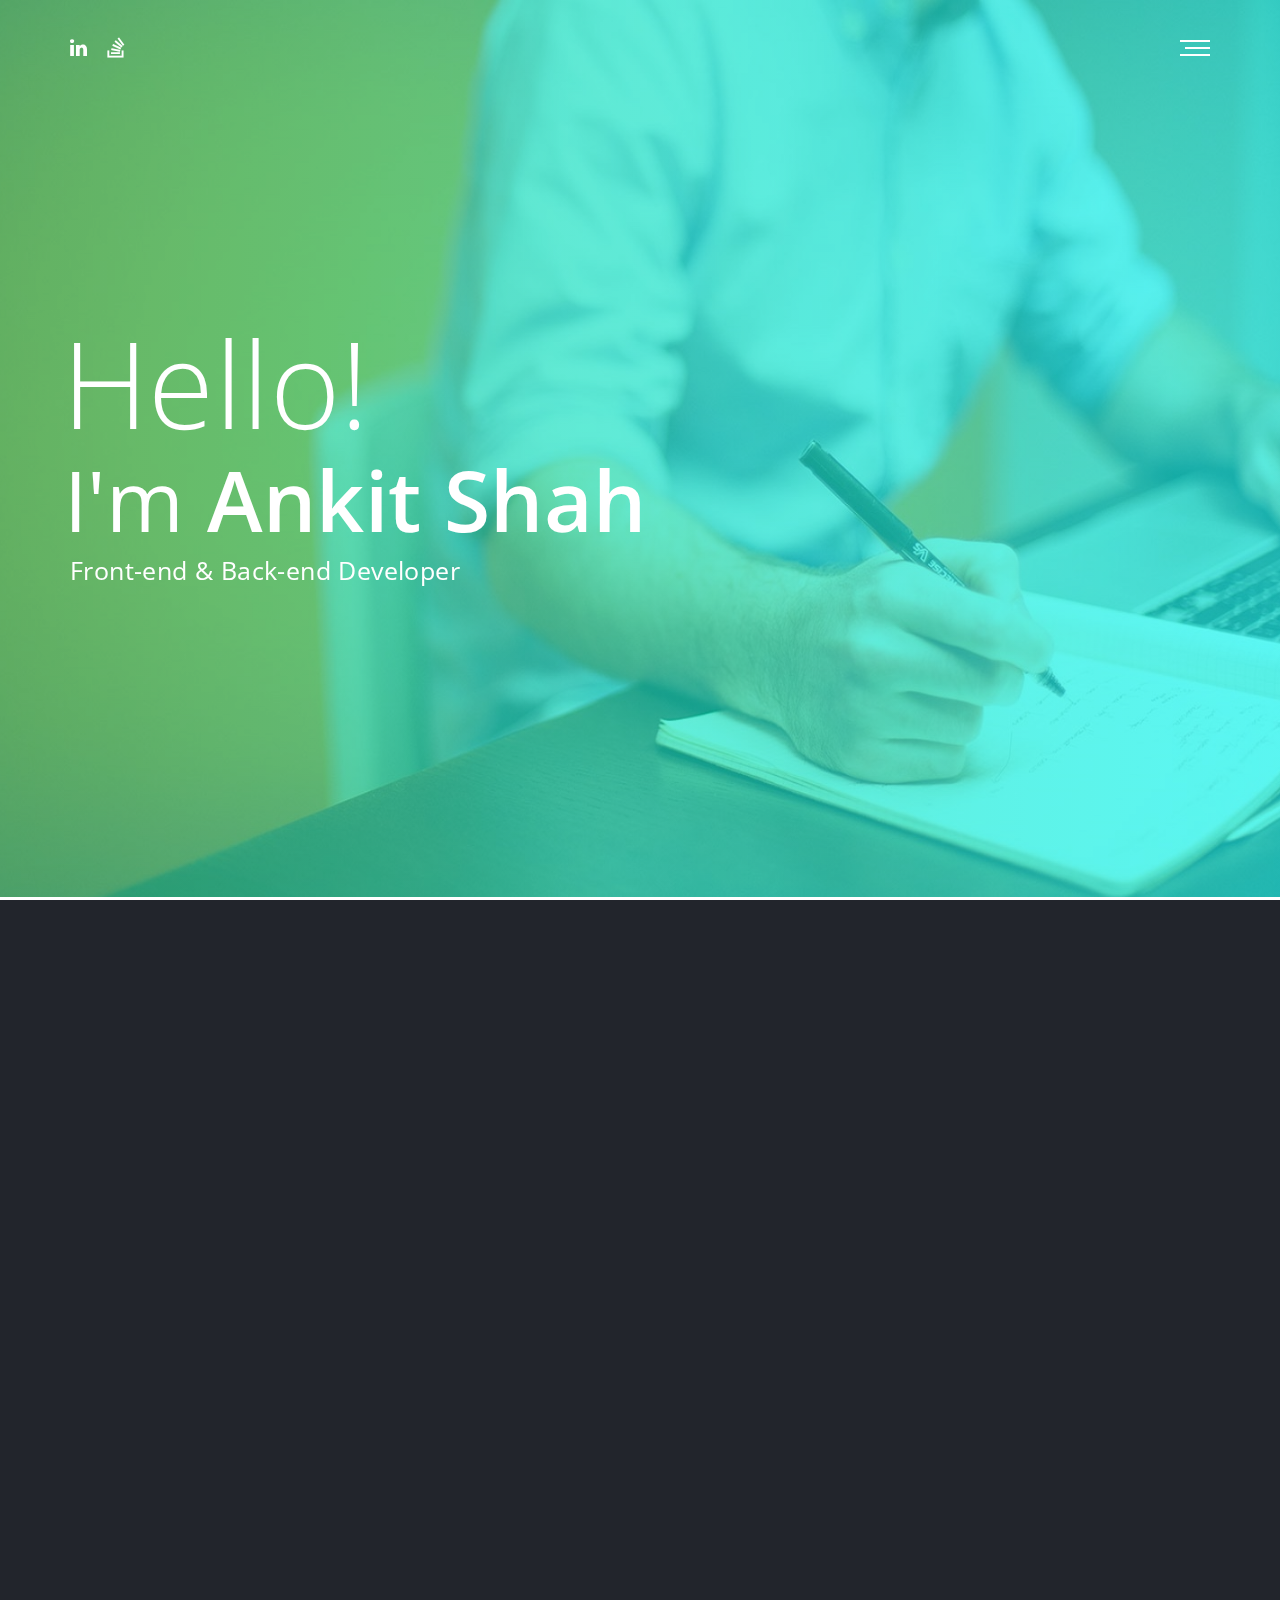
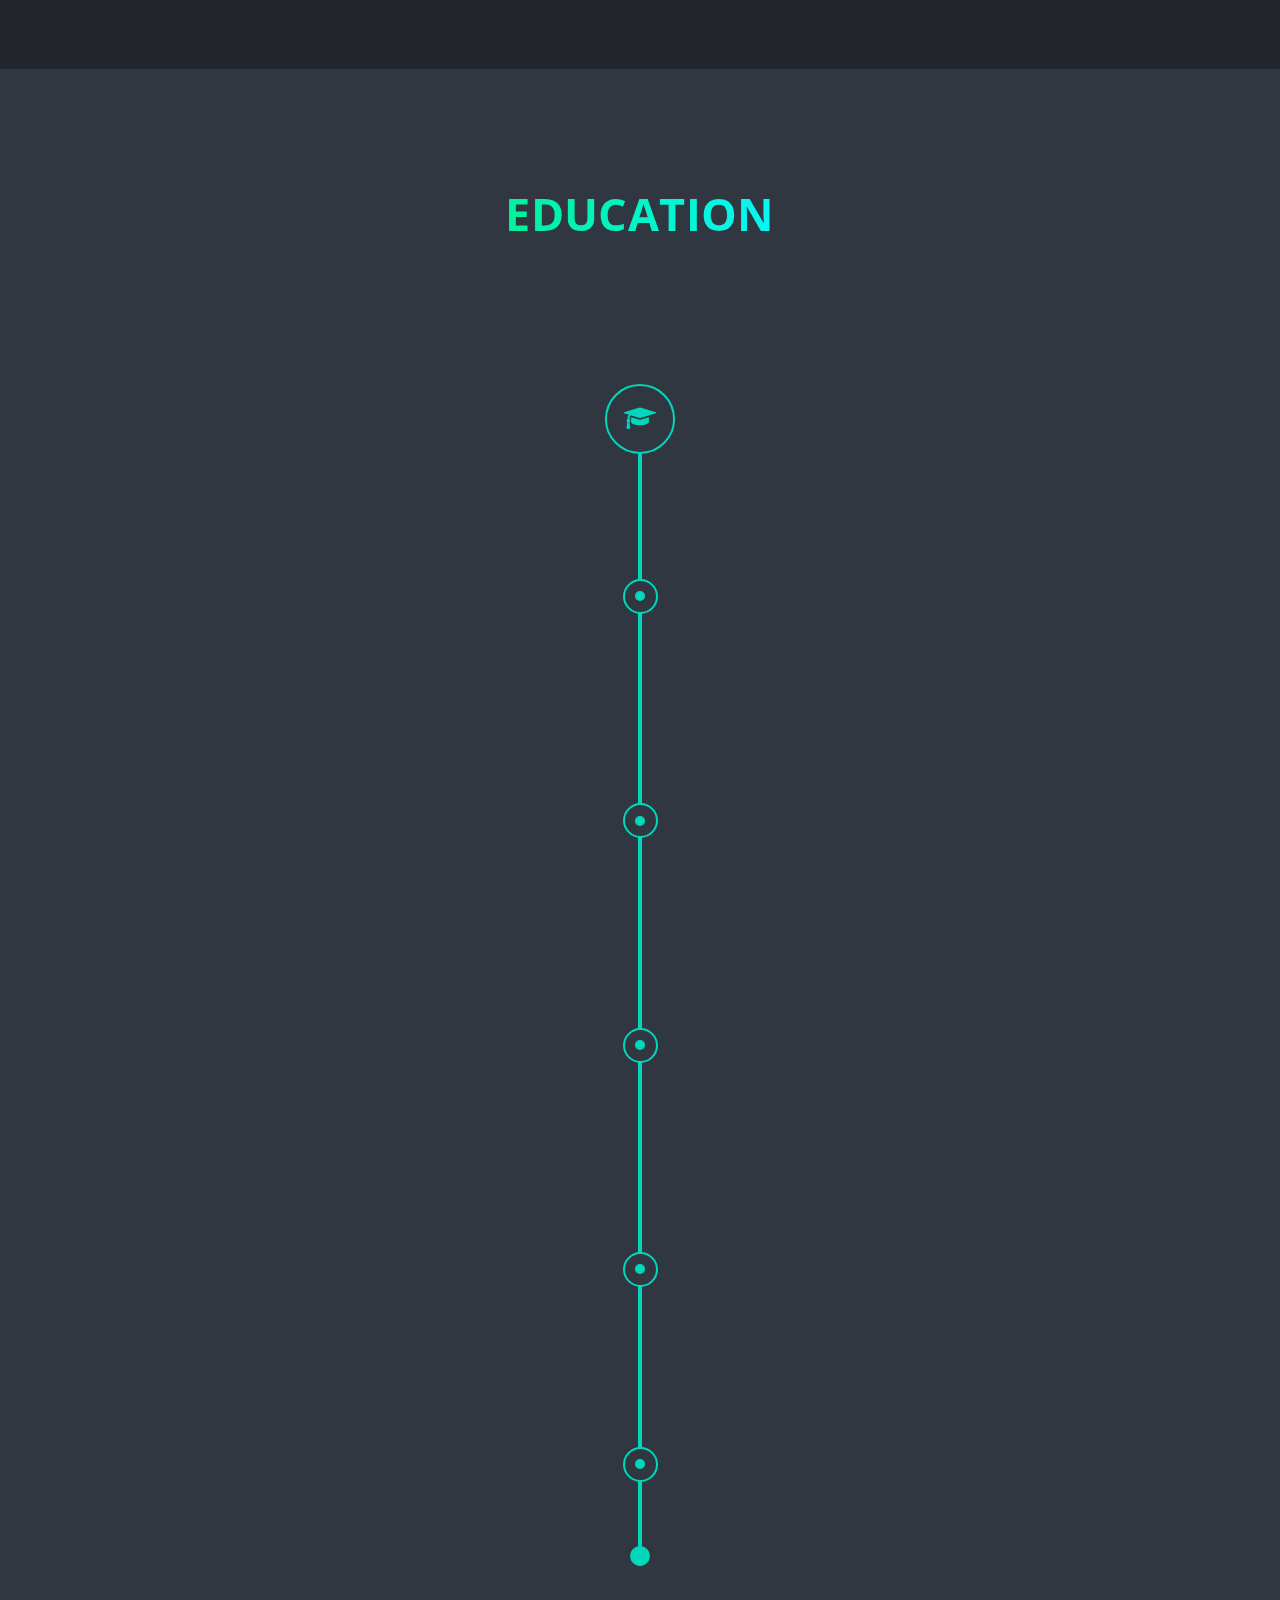
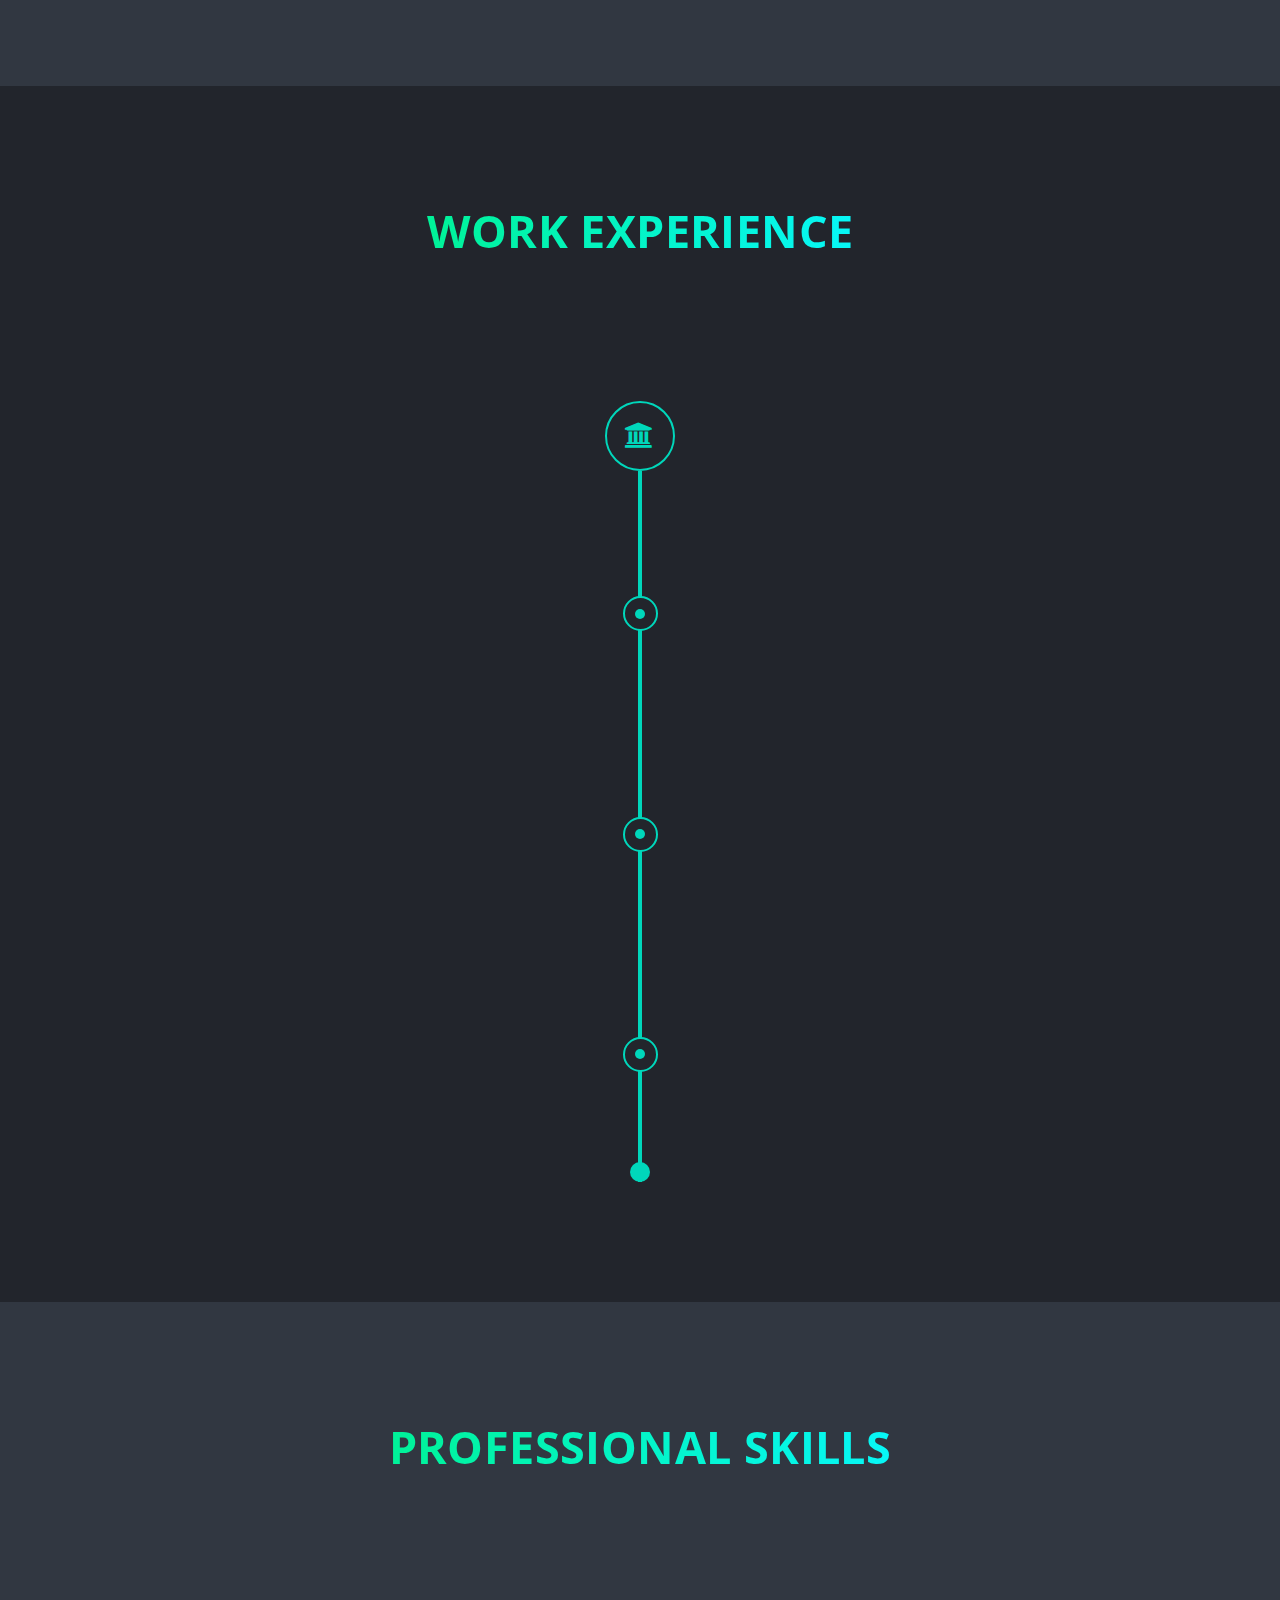
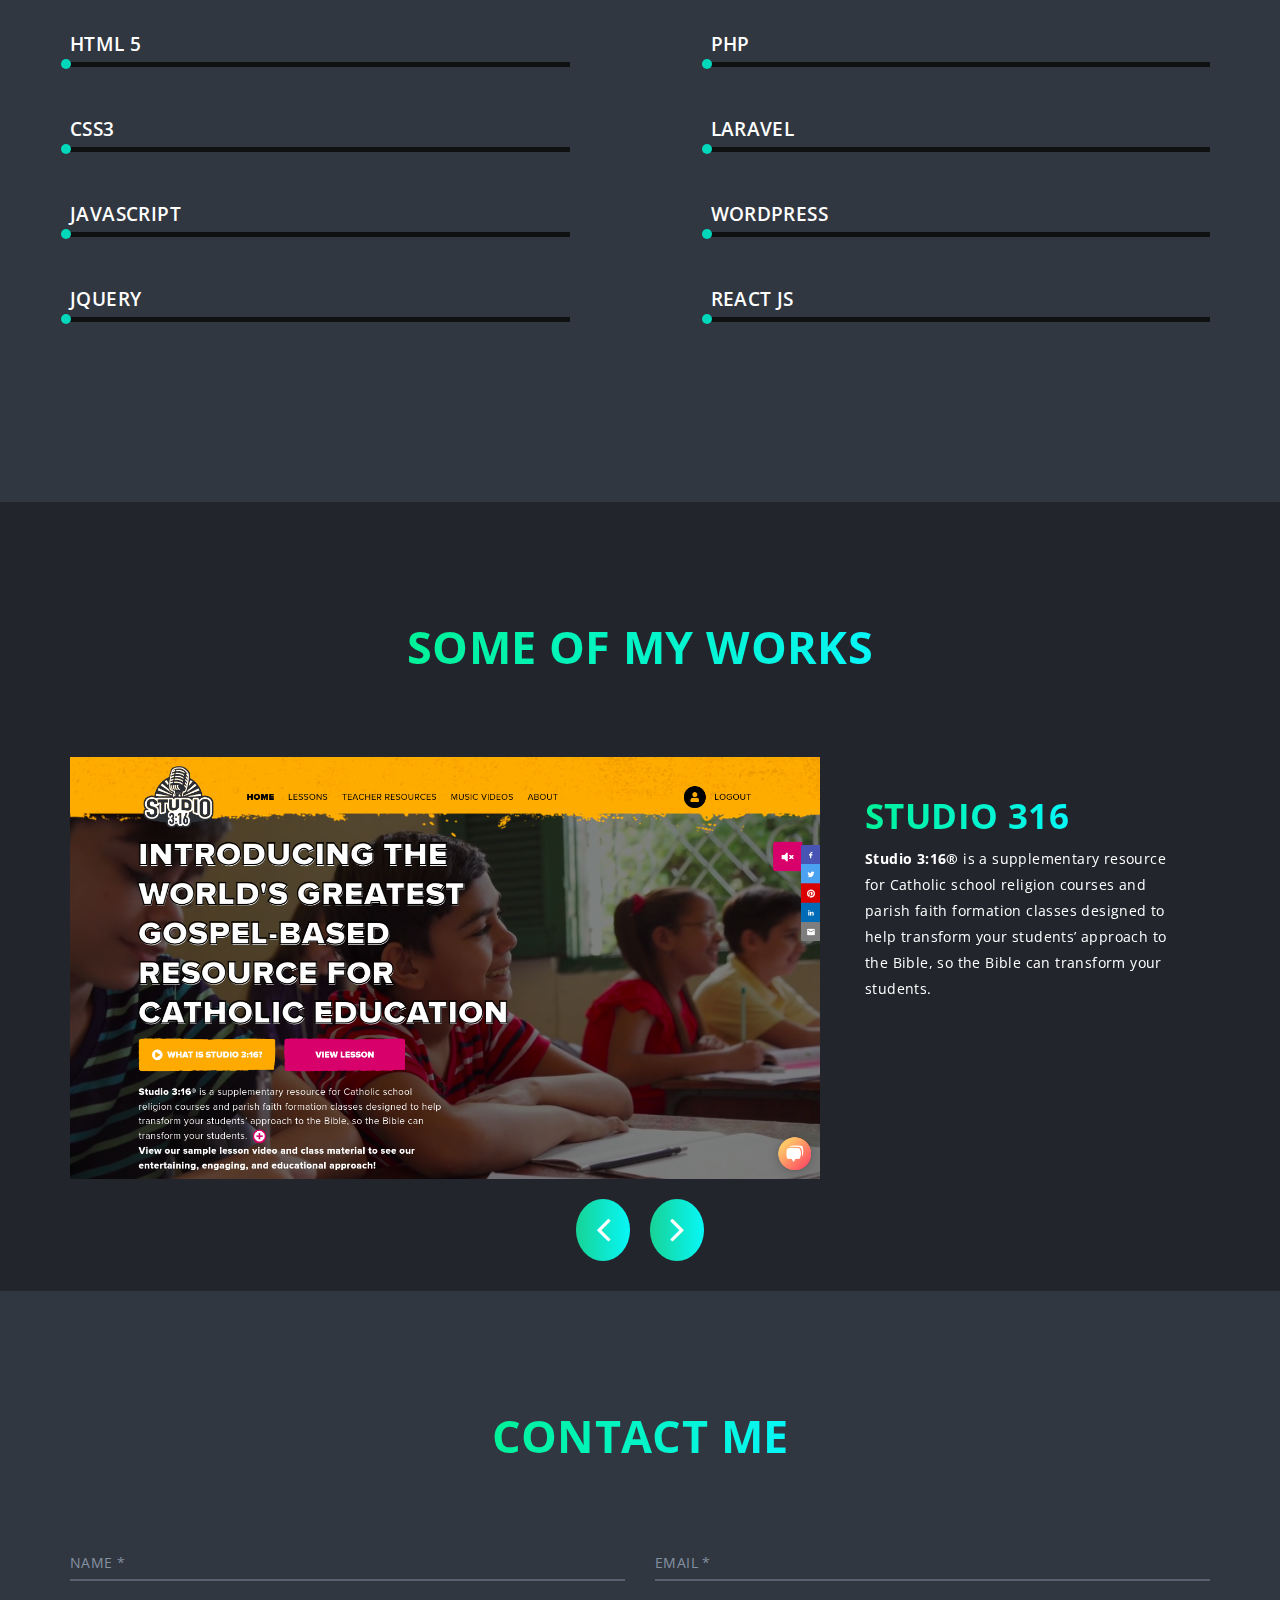
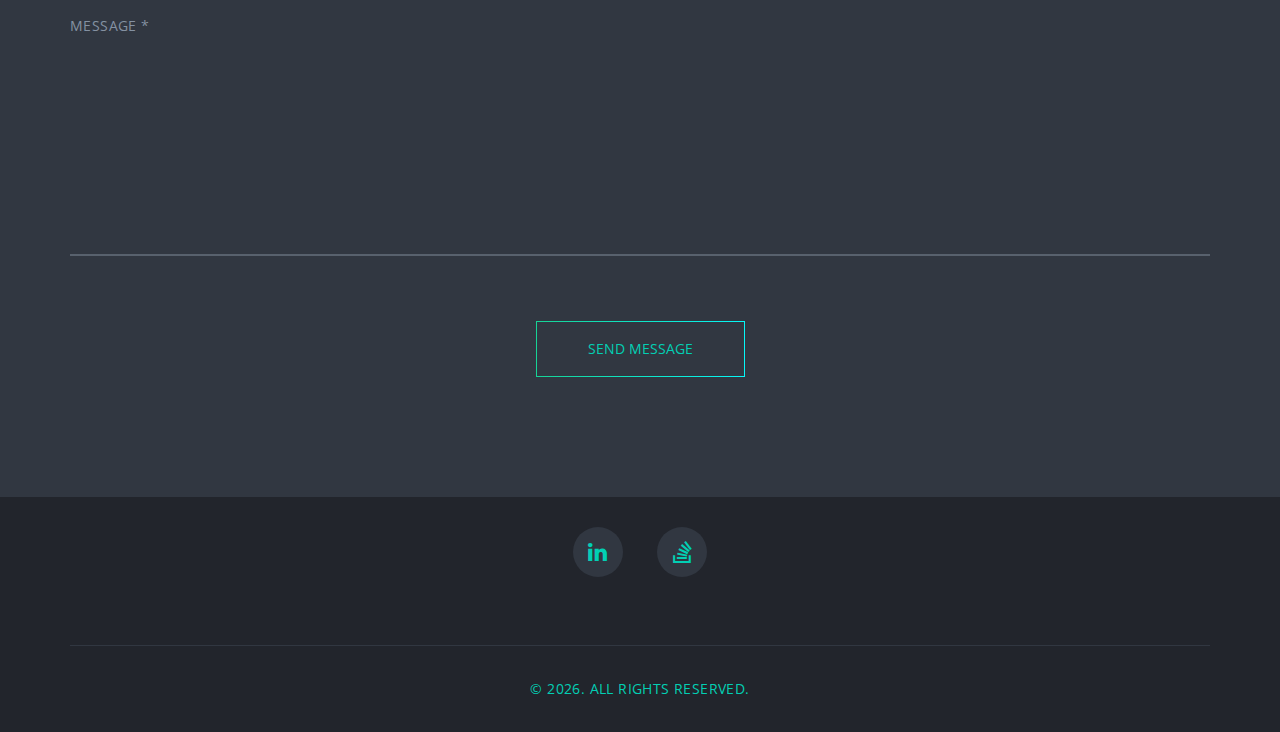
==== commit 053122cb: "Resume updated" ====
--- a/index.html
+++ b/index.html
@@ -65,6 +65,7 @@
                 <li><a href="#header-bottom">Home</a></li>
                 <li><a href="#about-area">About</a></li>
                 <li><a href="#education-area">Education</a></li>
+                <li><a href="#experience-area">Experience</a></li>
                 <li><a href="#portfolio-area">Portfolio</a></li>
                 <li><a href="#contact-area">Contact Me</a></li>
             </ul>
@@ -133,88 +134,6 @@
     </section>
     <!--====== About Area End ======-->
 
-    <!--====== My Interest Area Start ======-->
-    <!-- <section id="interest-area" class="section-padding">
-        <div class="container">
-            <div class="row">
-                <div class="col-md-10 col-md-offset-1">
-                    <div class="section-title">
-                        <h2>My interests</h2>
-                    </div>
-                </div>
-            </div>
-
-            <div class="row">
-                <div class="col-md-10 col-md-offset-1">
-                    <div class="interests-content">
-                        <div class="row">
-                            <div class="col-md-2 col-sm-4 col-xs-6">
-                                <div class="interest-item wow fadeInUp">
-                                    <div class="interest-item-content">
-                                        <i class="fa fa-pencil"></i>
-
-                                        <p>Drawing</p>
-                                    </div>
-                                </div>
-                            </div>
-
-                            <div class="col-md-2 col-sm-4 col-xs-6">
-                                <div class="interest-item wow fadeInDown">
-                                    <div class="interest-item-content">
-                                        <i class="fa fa-plane"></i>
-
-                                        <p>Travel</p>
-                                    </div>
-                                </div>
-                            </div>
-
-                            <div class="col-md-2 col-sm-4 col-xs-6">
-                                <div class="interest-item wow fadeInUp">
-                                    <div class="interest-item-content">
-                                        <i class="fa fa-music"></i>
-
-                                        <p>Music</p>
-                                    </div>
-                                </div>
-                            </div>
-
-                            <div class="col-md-2 col-sm-4 col-xs-6">
-                                <div class="interest-item wow fadeInDown">
-                                    <div class="interest-item-content">
-                                        <i class="fa fa-coffee"></i>
-
-                                        <p>Coffee</p>
-                                    </div>
-                                </div>
-                            </div>
-
-                            <div class="col-md-2 col-sm-4 col-xs-6">
-                                <div class="interest-item wow fadeInUp">
-                                    <div class="interest-item-content">
-                                        <i class="fa fa-space-shuttle"></i>
-
-                                        <p>Flying</p>
-                                    </div>
-                                </div>
-                            </div>
-
-                            <div class="col-md-2 col-sm-4 col-xs-6">
-                                <div class="interest-item wow fadeInDown">
-                                    <div class="interest-item-content">
-                                        <i class="fa fa-paint-brush"></i>
-
-                                        <p>Art</p>
-                                    </div>
-                                </div>
-                            </div>
-                        </div>
-                    </div>
-                </div>
-            </div>
-        </div>
-    </section> -->
-    <!--====== My Interest Area End ======-->
-
     <!--====== Education Area Start ======-->
     <section id="education-area" class="section-padding">
         <div class="container">
@@ -494,34 +413,6 @@
                 </div>
             </div>
         </div>
-
-        <!-- <div class="skill-area-bottom">
-            <div class="container">
-                <div class="row">
-                    <div class="col-md-12">
-                        <div class="skill-bottom-content">
-                            <div class="single-skill-bottom wow fadeInUp">
-                                <h2>02.</h2>
-                                <h3>WEB DESIGN</h3>
-                                <p>Lorem ipsum dolor sit amet, consectetur adipiscing elit. Vivamus laoreet dolor metus, eu ullamcorper turpis ornare tincidunt. Vivamus tristique rhoncus enim. Curabitur varius est quis din pat.</p>
-                            </div>
-
-                            <div class="single-skill-bottom sin-skill-middle wow fadeInDown">
-                                <h2>01.</h2>
-                                <h3>UX/UI DESIGN</h3>
-                                <p>Lorem ipsum dolor sit amet, consectetur adipiscing elit. Vivamus laoreet dolor metus, eu ullamcorper turpis ornare tincidunt. Vivamus tristique rhoncus enim. Curabitur varius est quis din pat.</p>
-                            </div>
-
-                            <div class="single-skill-bottom wow fadeInUp">
-                                <h2>03.</h2>
-                                <h3>APP DESIGN</h3>
-                                <p>Lorem ipsum dolor sit amet, consectetur adipiscing elit. Vivamus laoreet dolor metus, eu ullamcorper turpis ornare tincidunt. Vivamus tristique rhoncus enim. Curabitur varius est quis din pat.</p>
-                            </div>
-                        </div>
-                    </div>
-                </div>
-            </div>
-        </div> -->
     </section>
     <!--====== Skill Area End ======-->
 
@@ -597,283 +488,11 @@
                         </div>
                     </div>
                 </div>
-                <div class="row">
-                    <div class="col-md-12">
-                        <div class="portfolio-btn">
-                            <a href="portfolio.html">Load More</a>
-                        </div>
-                    </div>
-                </div>
-            </div>
-        </div>
-
-        <!-- <div class="portfolio-container">
-            <div class="container">
-                <div class="row">
-                    <div class="col-md-10 col-md-offset-1">
-                        <div class="portfolio-items">
-                            <div class="row">
-                                <div class="portfolios-thumbnail owl-carousel">
-
-                                    <div class="col-md-8 col-sm-12 col-xs-12">
-                                        <div class="portfolio-single">
-                                            <div class="portfolio-thum">
-                                                <img src="img/portfolio/Studio-3-16.png" alt="Raju Ahammad">
-                                            </div>
-                                            <div class="portfolio-hover text-center">
-                                                <div class="port-btn-hvr">
-                                                    <a href="img/portfolio/port_item-1.jpg" class="image-link"><i class="fa fa-search-plus"></i></a>
-                                                    <a href="single-portfolio.html"><i class="fa fa-link"></i></a>
-                                                </div>
-                                                <div class="port-meta">
-                                                    <h4>BRANaDING DESIGN</h4>
-                                                    <p>LOGO DESIGN</p>
-                                                </div>
-                                            </div>
-                                        </div>
-                                    </div>
-    
-                                    <div class="col-md-8 col-sm-12 col-xs-12">
-                                        <div class="portfolio-single">
-                                            <div class="portfolio-thum">
-                                                <img src="img/portfolio/port_item-2.jpg" alt="Raju Ahammad">
-                                            </div>
-                                            <div class="portfolio-hover text-center">
-                                                <div class="port-btn-hvr">
-                                                    <a href="img/portfolio/port_item-2.jpg" class="image-link"><i class="fa fa-search-plus"></i></a>
-                                                    <a href="single-portfolio.html"><i class="fa fa-link"></i></a>
-                                                </div>
-                                                <div class="port-meta">
-                                                    <h4>BRANaDING DESIGN</h4>
-                                                    <p>LOGO DESIGN</p>
-                                                </div>
-                                            </div>
-                                        </div>
-                                    </div>
-    
-                                    <div class="col-md-8 col-sm-12 col-xs-12">
-                                        <div class="portfolio-single">
-                                            <div class="portfolio-thum">
-                                                <img src="img/portfolio/port_item-3.jpg" alt="Raju Ahammad">
-                                            </div>
-                                            <div class="portfolio-hover text-center">
-                                                <div class="port-btn-hvr">
-                                                    <a href="img/portfolio/port_item-3.jpg" class="image-link"><i class="fa fa-search-plus"></i></a>
-                                                    <a href="single-portfolio.html"><i class="fa fa-link"></i></a>
-                                                </div>
-                                                <div class="port-meta">
-                                                    <h4>BRANaDING DESIGN</h4>
-                                                    <p>LOGO DESIGN</p>
-                                                </div>
-                                            </div>
-                                        </div>
-                                    </div>
-    
-                                    <div class="col-md-8 col-sm-12 col-xs-12">
-                                        <div class="portfolio-single">
-                                            <div class="portfolio-thum">
-                                                <img src="img/portfolio/port_item-4.jpg" alt="Raju Ahammad">
-                                            </div>
-                                            <div class="portfolio-hover text-center">
-                                                <div class="port-btn-hvr">
-                                                    <a href="img/portfolio/port_item-4.jpg" class="image-link"><i class="fa fa-search-plus"></i></a>
-                                                    <a href="single-portfolio.html"><i class="fa fa-link"></i></a>
-                                                </div>
-                                                <div class="port-meta">
-                                                    <h4>BRANaDING DESIGN</h4>
-                                                    <p>LOGO DESIGN</p>
-                                                </div>
-                                            </div>
-                                        </div>
-                                    </div>
-    
-                                    <div class="col-md-8 col-sm-12 col-xs-12">
-                                        <div class="portfolio-single">
-                                            <div class="portfolio-thum">
-                                                <img src="img/portfolio/port_item-5.jpg" alt="Raju Ahammad">
-                                            </div>
-                                            <div class="portfolio-hover text-center">
-                                                <div class="port-btn-hvr">
-                                                    <a href="img/portfolio/port_item-5.jpg" class="image-link"><i class="fa fa-search-plus"></i></a>
-                                                    <a href="single-portfolio.html"><i class="fa fa-link"></i></a>
-                                                </div>
-                                                <div class="port-meta">
-                                                    <h4>BRANaDING DESIGN</h4>
-                                                    <p>LOGO DESIGN</p>
-                                                </div>
-                                            </div>
-                                        </div>
-                                    </div>
-    
-                                    <div class="col-md-8 col-sm-12 col-xs-12">
-                                        <div class="portfolio-single">
-                                            <div class="portfolio-thum">
-                                                <img src="img/portfolio/port_item-6.jpg" alt="Raju Ahammad">
-                                            </div>
-                                            <div class="portfolio-hover text-center">
-                                                <div class="port-btn-hvr">
-                                                    <a href="img/portfolio/port_item-6.jpg" class="image-link"><i class="fa fa-search-plus"></i></a>
-                                                    <a href="single-portfolio.html"><i class="fa fa-link"></i></a>
-                                                </div>
-                                                <div class="port-meta">
-                                                    <h4>BRANaDING DESIGN</h4>
-                                                    <p>LOGO DESIGN</p>
-                                                </div>
-                                            </div>
-                                        </div>
-                                    </div>
-                                </div>
-                            </div>
-                        </div>
-                    </div>
-                </div>
-
-                <div class="row">
-                    <div class="col-md-12">
-                        <div class="portfolio-btn">
-                            <a href="portfolio.html">Load More</a>
-                        </div>
-                    </div>
-                </div>
-            </div>
-        </div> -->
+            </div>
+        </div>
 
     </section>
     <!--====== Portfolio Area End ======-->
-
-    <!--====== Testinonial Area Start ======-->
-    <section id="testimonial-area" class="section-padding">
-        <div class="container">
-            <div class="row">
-                <div class="col-md-12">
-                    <div class="section-title">
-                        <h2>CLIENT TESTIMONIALS</h2>
-                    </div>
-                </div>
-            </div>
-            <div class="row">
-                <div class="col-md-8 col-md-offset-2">
-                    <div class="testimonail-content owl-carousel">
-                        <!--=== Single Testinonial Start ===-->
-                        <div class="single-testimonial text-center">
-                            <img src="img/client/client-pic-1.jpg" alt="ComeOut" class="client-thum">
-                            <h3>John Deo</h3>
-                            <p>Lorem ipsum dolor sit amet, consectetur adipisicing elit. Accusantium aliquam architecto beatae dolorem, enim error eveniet harum iste</p>
-                        </div>
-                        <!--=== Single Testinonial End ===-->
-
-                        <!--=== Single Testinonial Start ===-->
-                        <div class="single-testimonial text-center">
-                            <img src="img/client/client-pic-2.jpg" alt="ComeOut" class="client-thum">
-                            <h3>Alex Tuntuni</h3>
-                            <p>Lorem ipsum dolor sit amet, consectetur adipisicing elit. Accusantium aliquam architecto beatae dolorem, enim error eveniet harum iste</p>
-                        </div>
-                        <!--=== Single Testinonial End ===-->
-
-                        <!--=== Single Testinonial Start ===-->
-                        <div class="single-testimonial text-center">
-                            <img src="img/client/client-pic-3.jpg" alt="ComeOut" class="client-thum">
-                            <h3>Tunir Maa</h3>
-                            <p>Lorem ipsum dolor sit amet, consectetur adipisicing elit. Accusantium aliquam architecto beatae dolorem, enim error eveniet harum iste</p>
-                        </div>
-                        <!--=== Single Testinonial End ===-->
-
-                    </div>
-                </div>
-            </div>
-        </div>
-    </section>
-    <!--====== Testinonial Area End ======-->
-
-    <!--====== Message Area Start ======-->
-    <section id="message-area">
-        <div class="container">
-            <div class="row">
-                <div class="col-md-12">
-                    <div class="message-content wow fadeInUp">
-                        <div class="hire-content">
-                            <h2>HIRE ME FOR YOUR AWESOME PROJECT</h2>
-                            <p>I am available for Freelance projects that depends on your project value. Hire me and get your project done!</p>
-                        </div>
-                        <div class="hire-btn">
-                            <a href="#">Hire Me</a>
-                        </div>
-                    </div>
-                </div>
-            </div>
-        </div>
-    </section>
-    <!--====== Message Area End ======-->
-
-    <!--====== Blog Area Start ======-->
-    <!-- <section id="blog-area" class="section-padding">
-        <div class="container">
-            <div class="row">
-                <div class="col-md-12">
-                    <div class="section-title">
-                        <h2>Blog Posts</h2>
-                    </div>
-                </div>
-            </div>
-
-            <div class="row">
-                <div class="col-md-4 col-sm-6 col-xs-12">
-                    <div class="single-blog wow fadeInLeft">
-                        <div class="blog-thum blog-thum-1"></div>
-                        <div class="blog-content">
-                            <h4>Montu is Going to Breakup with Tuntuni</h4>
-                            <p class="post-meta">
-                                <a href="#">18, March, 2017</a>
-                                <span>|</span>
-                                <a href="#">33 Comments</a>
-                            </p>
-                            <p>There are many variations of passages of the Lorem Ipsum available, but the majority have suffered alteration in some form, by injected humour, or randomised.</p>
-                            <a href="single-blog.html" class="readmore-btn">read more <i class="fa fa-angle-right"></i></a>
-                        </div>
-                    </div>
-                </div>
-                <div class="col-md-4 col-sm-6 col-xs-12">
-                    <div class="single-blog wow fadeInUp">
-                        <div class="blog-thum blog-thum-2"></div>
-                        <div class="blog-content">
-                            <h4>Montu is Going to Breakup with Tuntuni</h4>
-                            <p class="post-meta">
-                                <a href="#">18, March, 2017</a>
-                                <span>|</span>
-                                <a href="#">33 Comments</a>
-                            </p>
-                            <p>There are many variations of passages of the Lorem Ipsum available, but the majority have suffered alteration in some form, by injected humour, or randomised.</p>
-                            <a href="single-blog.html" class="readmore-btn">read more <i class="fa fa-angle-right"></i></a>
-                        </div>
-                    </div>
-                </div>
-                <div class="col-md-4 col-sm-6 col-xs-12">
-                    <div class="single-blog wow fadeInRight">
-                        <div class="blog-thum blog-thum-3"></div>
-                        <div class="blog-content">
-                            <h4>Montu is Going to Breakup with Tuntuni</h4>
-                            <p class="post-meta">
-                                <a href="#">18, March, 2017</a>
-                                <span>|</span>
-                                <a href="#">33 Comments</a>
-                            </p>
-                            <p>There are many variations of passages of the Lorem Ipsum available, but the majority have suffered alteration in some form, by injected humour, or randomised.</p>
-                            <a href="single-blog.html" class="readmore-btn">read more <i class="fa fa-angle-right"></i></a>
-                        </div>
-                    </div>
-                </div>
-            </div>
-
-            <div class="row">
-                <div class="col-md-12">
-                    <div class="blog-load-btn">
-                        <a href="blog.html" class="loadmore-btn">Load More</a>
-                    </div>
-                </div>
-            </div>
-        </div>
-    </section> -->
-    <!--====== Blog Area End ======-->
 
     <!--====== Contact Area Start ======-->
     <section id="contact-area" class="section-padding">
@@ -889,12 +508,12 @@
             <div class="row">
                 <div class="col-md-12">
                     <div class="contact-form">
-                        <form name="sentMessage" id="contactForm" novalidate>
+                        <form name="sentMessage" autocomplete="off" id="contactForm" novalidate>
                             <div class="row">
                                 <div class="col-md-6 col-sm-6 col-xs-12">
                                     <div class="name-input">
                                         <div class="form-group">
-                                            <input type="text" class="form-control" id="name" required data-validation-required-message="Please enter your name.">
+                                            <input type="text" class="form-control" autocomplete="new-name" id="name" required data-validation-required-message="Please enter your name.">
                                             <p class="help-block text-danger"></p>
                                             <span>Name *</span>
                                         </div>
@@ -903,7 +522,7 @@
                                 <div class="col-md-6 col-sm-6 col-xs-12">
                                     <div class="email-input">
                                         <div class="form-group">
-                                            <input type="email" class="form-control" id="email" required data-validation-required-message="Please enter your email address.">
+                                            <input type="email" class="form-control" autocomplete="new-email" id="email" required data-validation-required-message="Please enter your email address.">
                                             <p class="help-block text-danger"></p>
                                             <span>Email *</span>
                                         </div>
@@ -948,7 +567,7 @@
                     </div>
                     <hr>
                     <div class="copyright-area text-center">
-                        <p>COMEOUT &copy; <script>document.write(new Date().getFullYear());</script>. ALL RIGHTS RESERVED.</p>
+                        <p>&copy; <script>document.write(new Date().getFullYear());</script>. ALL RIGHTS RESERVED.</p>
                     </div>
                 </div>
             </div>
@@ -976,11 +595,6 @@
     <script type="text/javascript" src="js/plugins/isotope.min.js"></script>
     <script type="text/javascript" src="js/plugins/jqBootstrapValidation.js"></script>
     <script type="text/javascript" src="js/plugins/contact_me.js"></script>
-
     <script type="text/javascript" src="js/main.js"></script>
-
 </body>
-
-
-<!-- Mirrored from comeout.netlify.app/demo/slideshow/index.html by HTTrack Website Copier/3.x [XR&CO'2014], Mon, 26 Dec 2022 17:12:50 GMT -->
 </html>
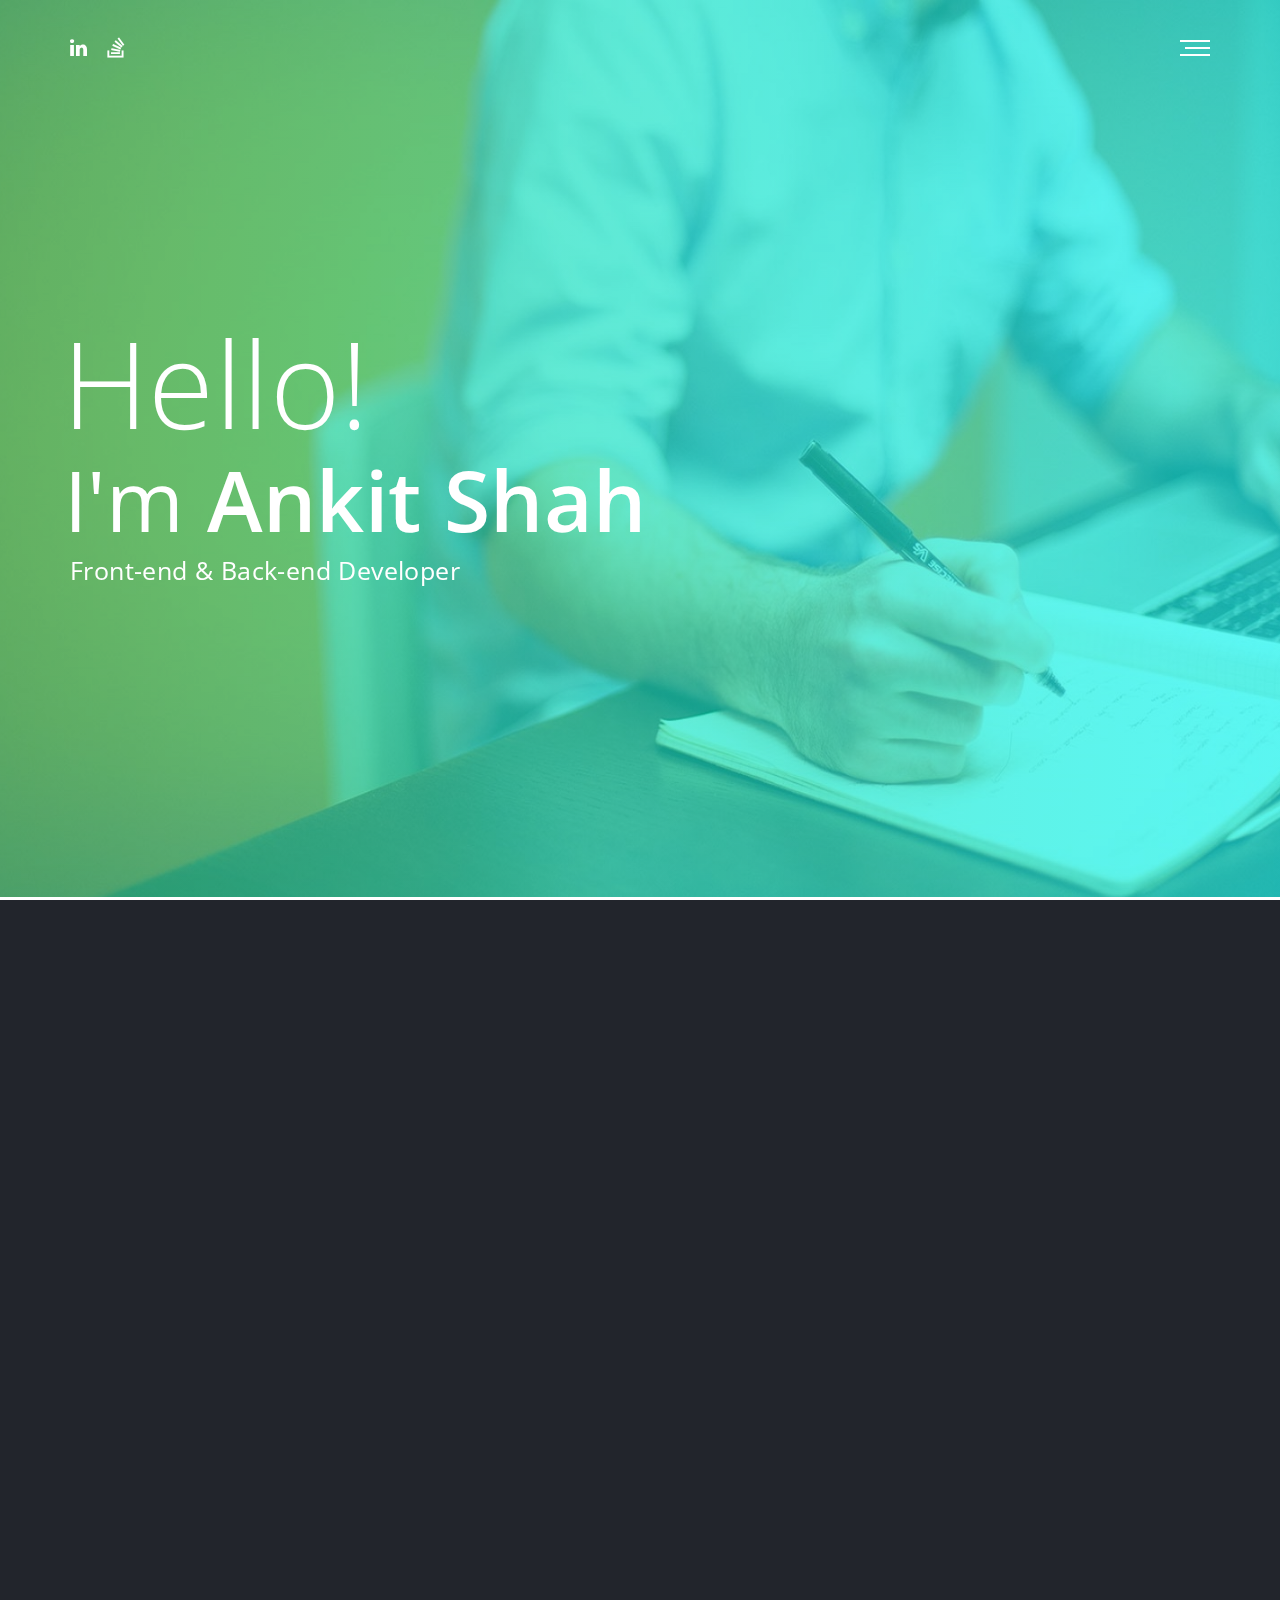
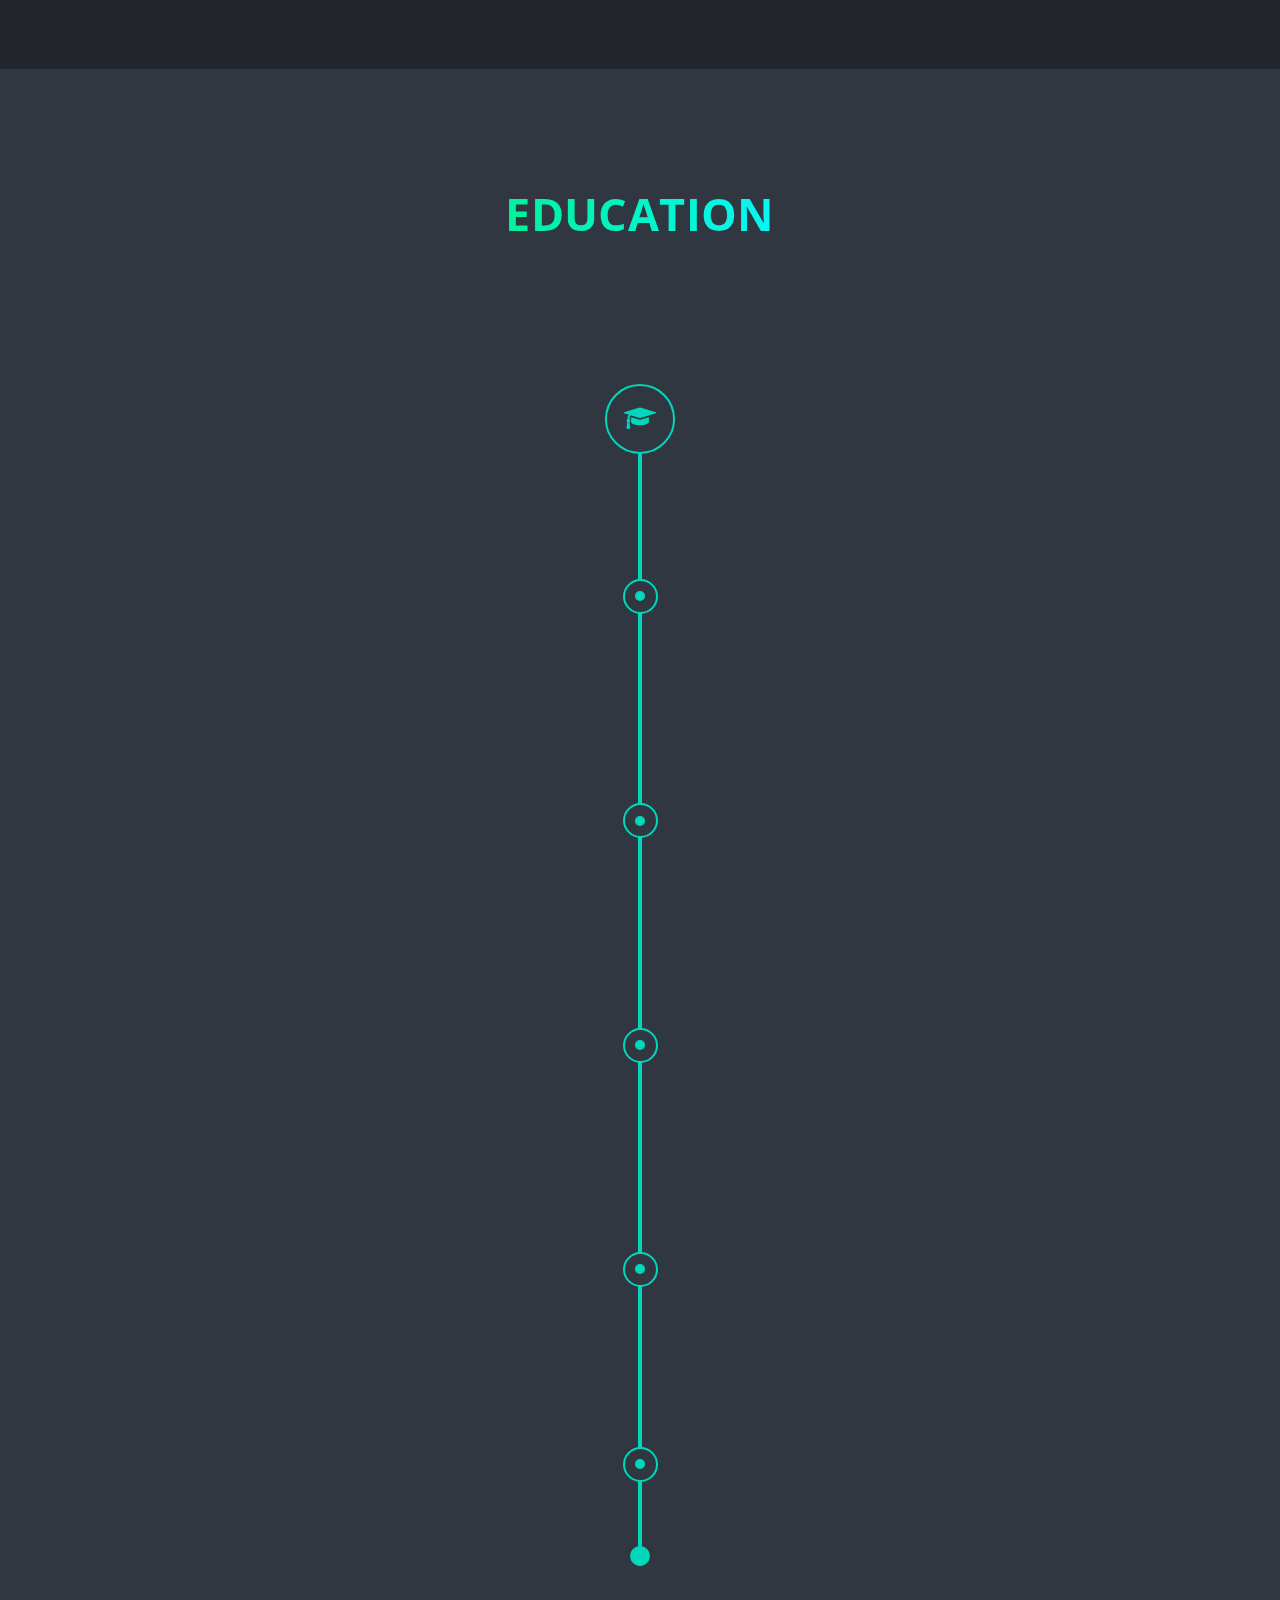
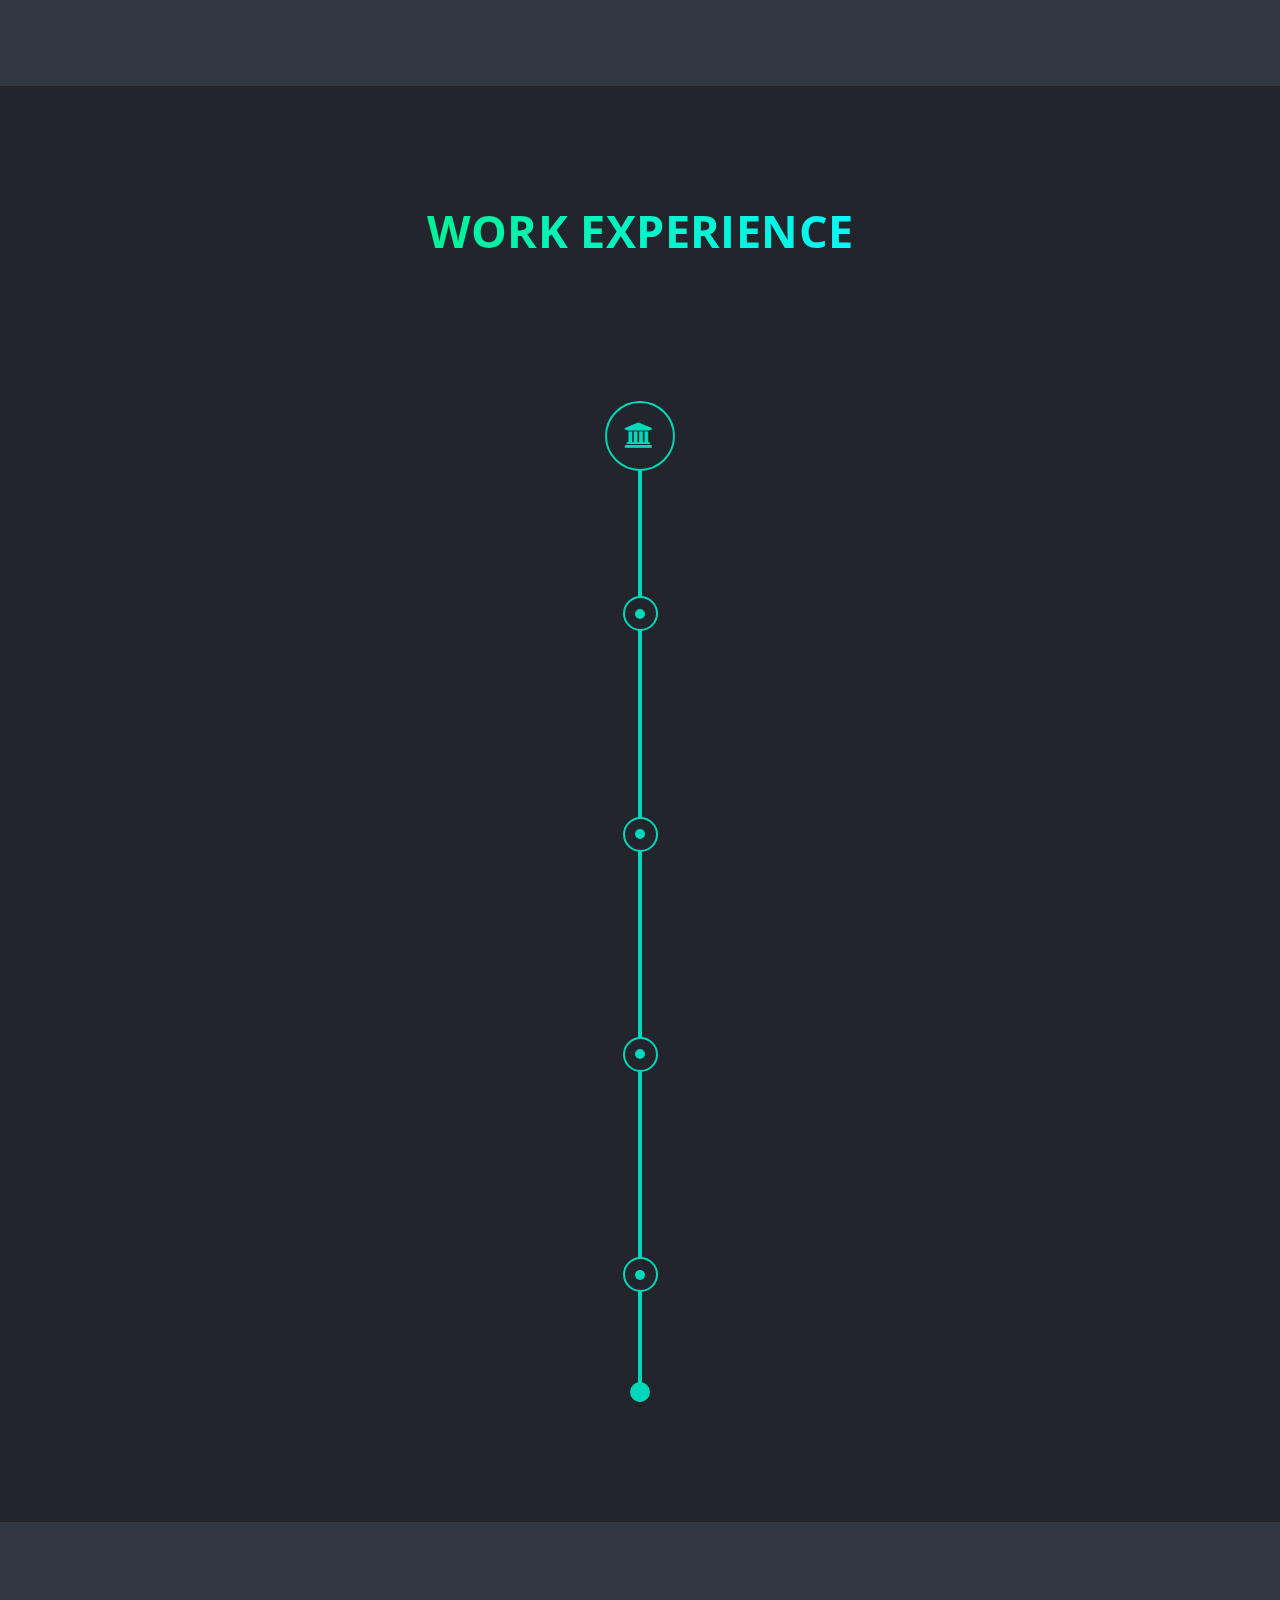
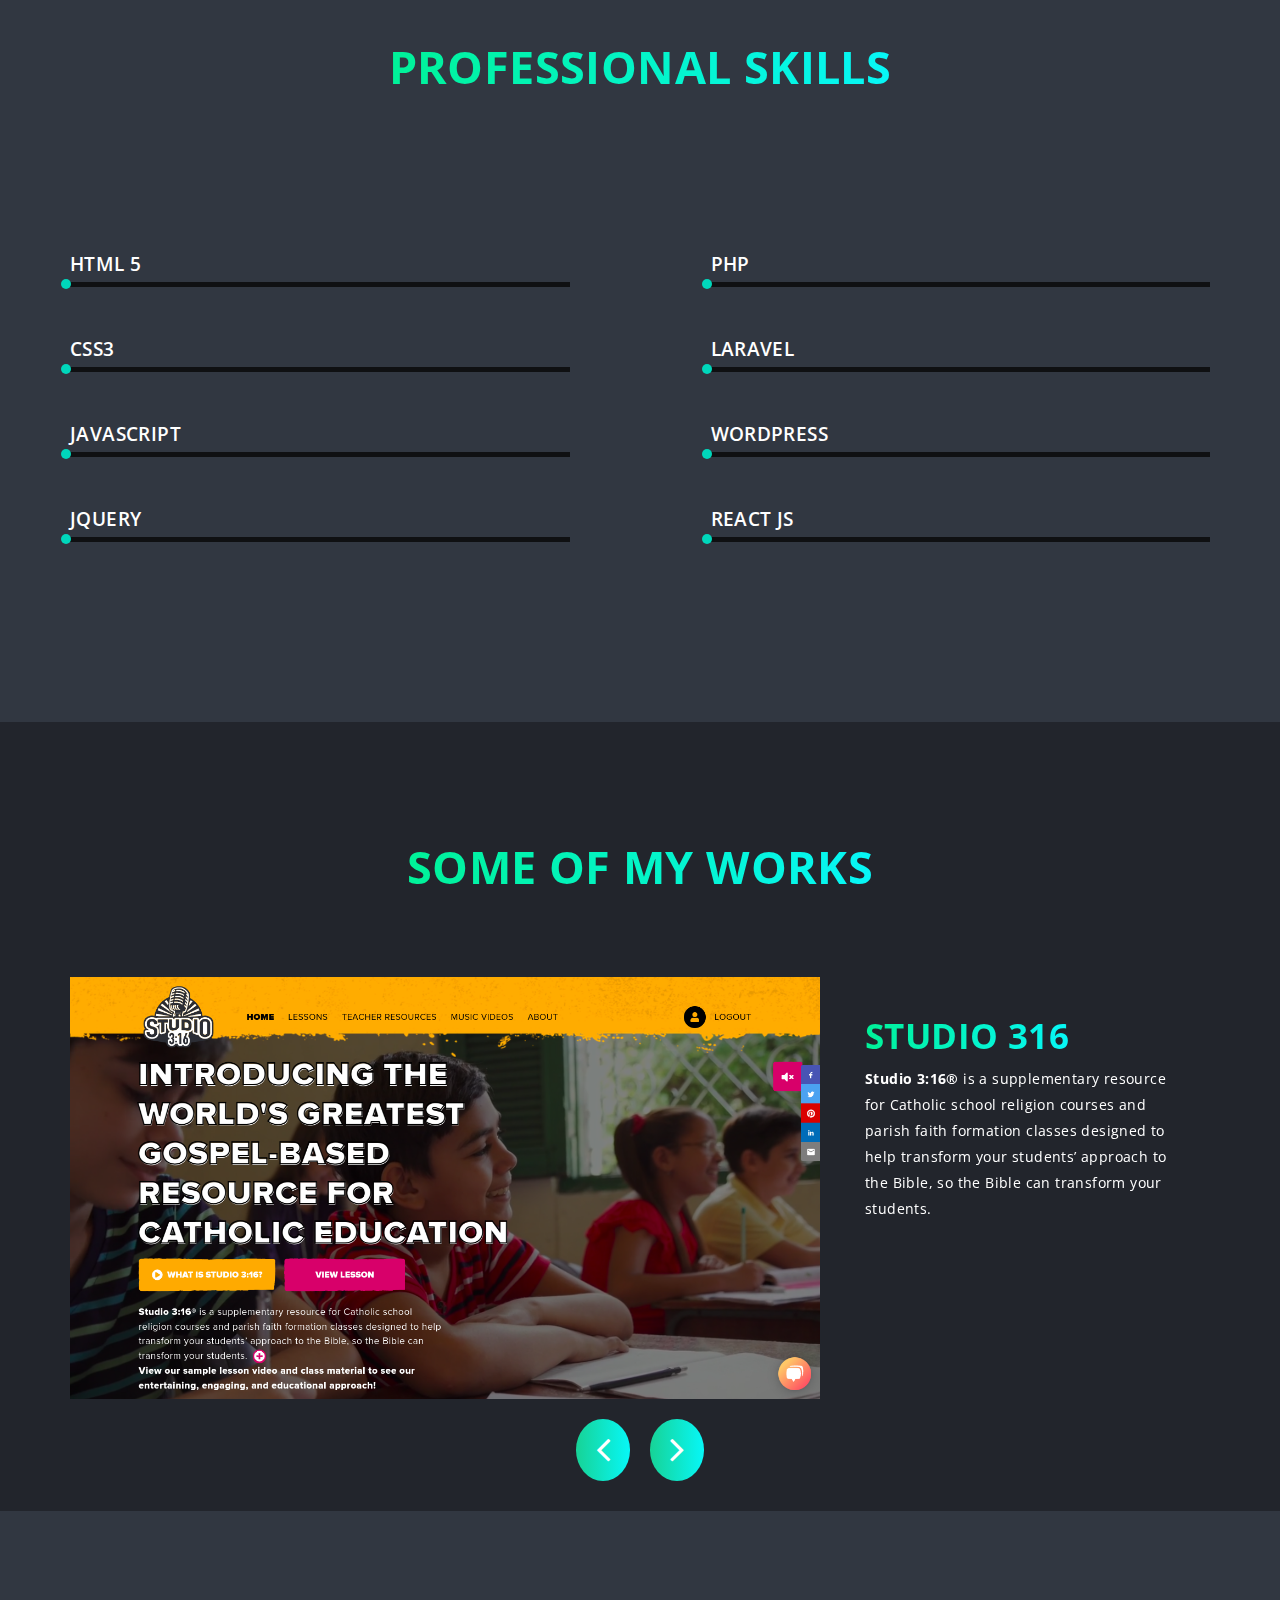
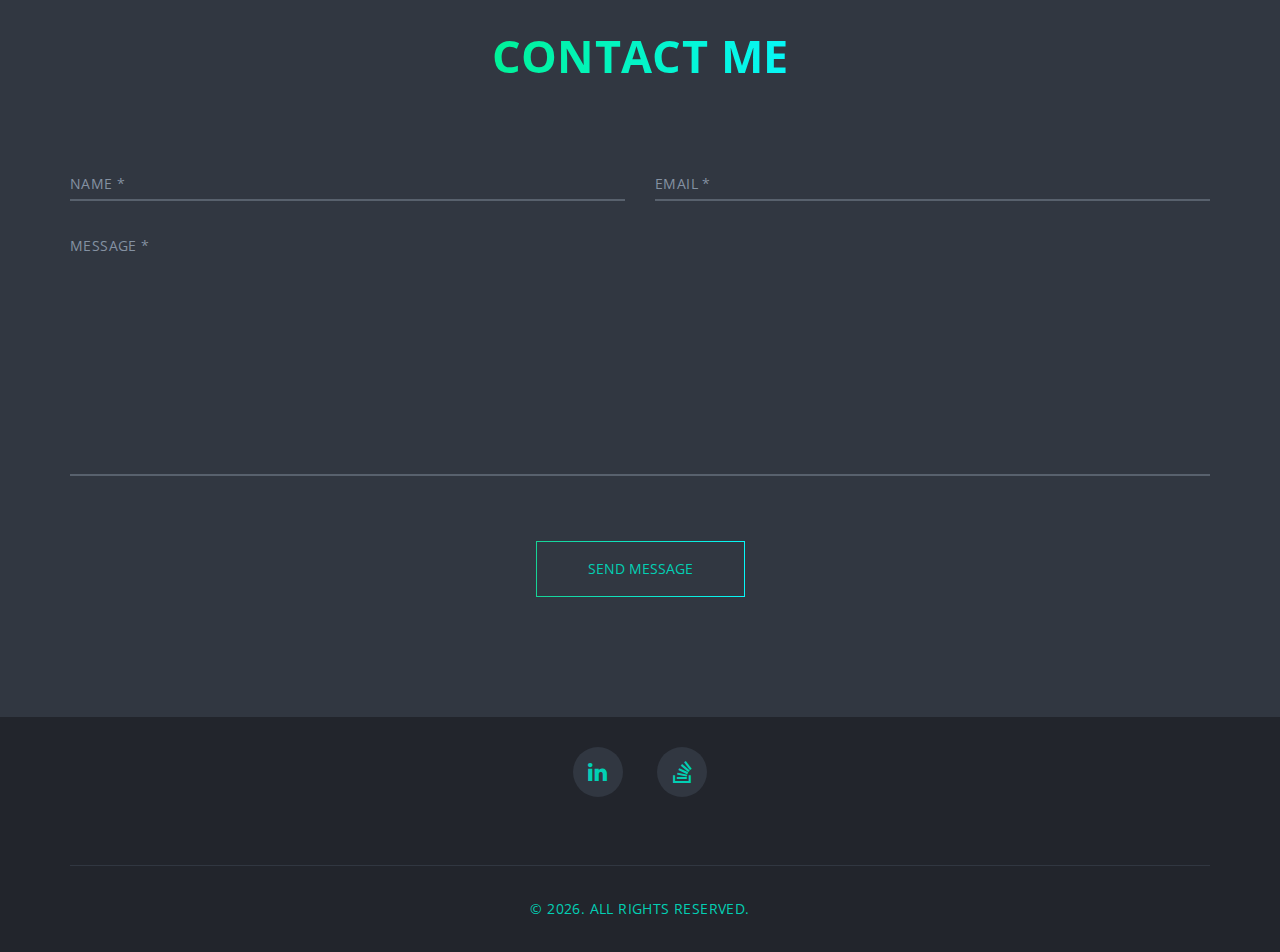
==== commit 8b227e65: "data uploaded" ====
--- a/index.html
+++ b/index.html
@@ -106,7 +106,7 @@
                             <img src="img/profile-pic.jpg" alt="Resume Template">
                         </div>
                         <div class="resume-btn">
-                            <a download href="document/Ankit_CV.pdf"><i class="fa fa-cloud-download"></i> Download Resume</a>
+                            <a download href="document/ankit_cv.pdf"><i class="fa fa-cloud-download"></i> Download Resume</a>
                         </div>
                     </div>
                 </div>
@@ -117,7 +117,7 @@
                             <h2>About Me</h2>
                         </div>
 
-                        <p>Hello! I’m Ankit Shah. Front-end & Back-end Developer with over 6 years of experience. Experienced with all stages of the development cycle for dynamic web projects. Having an in-depth knowledge including advanced Laravel, Wordpress, React JS, HTML5, CSS3, JavaScript, jQuery. Strong background in management and leadership.</p>
+                        <p>Hello! I’m Ankit Shah. Front-end & Back-end Developer with over 7 years of experience. Experienced with all stages of the development cycle for dynamic web projects. Having an in-depth knowledge including advanced Laravel, Wordpress, React JS, VUE JS, HTML5, CSS3, JavaScript, jQuery. Strong background in management and leadership.</p>
 
                         <ul class="profile-menu">
                             <li><span>Name: </span> Ankit Shah</li>
@@ -284,6 +284,24 @@
                                     <span class="cd-description wow fadeInRight">
                                         <p>Logistic Infotech Pvt. Ltd.</p>
                                         <p><span>Wordpress, Laravel, React JS</span></p>
+                                    </span>
+                                </div>
+                            </div>
+                            <!--===Single Experience End===-->
+
+                            <!--===Single Experience Start===-->
+                            <div class="cd-timeline-block">
+                                <div class="cd-timeline-img">
+                                    <span class="dot"></span>
+                                </div>
+                                <div class="cd-timeline-content">
+                                    <div class="cd-heading wow fadeInLeft">
+                                        <h2>PHP Web Developer</h2>
+                                        <p>Aug 2019 - Sep 2019</p>
+                                    </div>
+                                    <span class="cd-description wow fadeInRight">
+                                        <p>Repute Infosystem</p>
+                                        <p><span>Wordpress</span></p>
                                     </span>
                                 </div>
                             </div>
